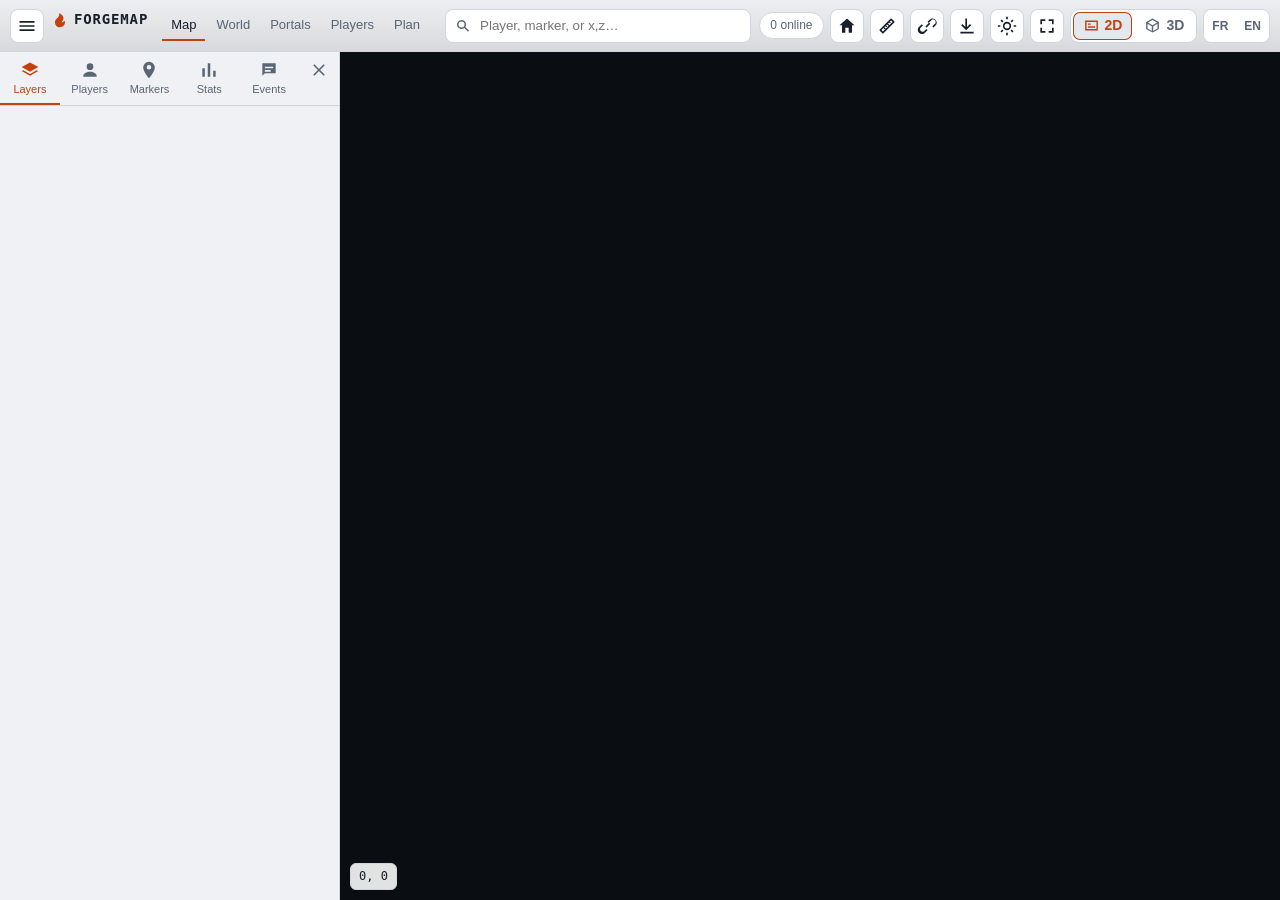
==== WebMap/web/index.html @ 8cfc939b "ForgeMap 2.0 : noms des lieux sur la carte de Munin, poses sur le terrain parcouru Les noms des iles" ====
<!DOCTYPE html>
<html lang="fr">
<head>
<meta charset="utf-8">
<title>ForgeMap</title>
<meta name="viewport" content="width=device-width, initial-scale=1, viewport-fit=cover">
<meta name="theme-color" content="#141110">
<link rel="icon" href="munin/icons/favicon.svg" type="image/svg+xml">
<!-- ForgeMap: the page is Munin Map's (MIT), in ForgeMap's frame: its language, its pages, its colours -->
<script src="js/i18n.js"></script>
<script src="js/lang/fr.js"></script>
<!-- ForgeMap's core (map-core.js): the place names are drawn by its drawNames -->
<script src="site-config.js"></script>
<script src="map-core.js"></script>
<script>
// the menus' theme before anything is drawn (no flash of the other one): the browser's own setting
// until the sun / moon button picks one, which is then kept
window.muninTheme = () => {
  let t = null;
  try { t = localStorage.getItem('munin-theme'); } catch (e) { /* none kept */ }
  if (t !== 'light' && t !== 'dark') t = matchMedia('(prefers-color-scheme: light)').matches ? 'light' : 'dark';
  document.documentElement.dataset.theme = t;
};
window.muninTheme();
matchMedia('(prefers-color-scheme: light)').addEventListener('change', () => { window.muninTheme(); window.muninThemeShown?.(); });
</script>
<script>
// the data every visit starts with, asked for now rather than once the scripts have loaded and
// asked themselves (js/net.js fetchEarly hands each to its first caller)
window.__early = {};
for (const u of ['config', 'data/fog.png', 'data/veg/index.json', 'data/ruins/index.json', 'data/structures/index.json'])
  window.__early[u] = fetch(u, { cache: 'no-cache' }).catch(() => null);
</script>
<link rel="stylesheet" href="vendor/leaflet/leaflet.css">
<link rel="stylesheet" href="munin/css/app.css">
<link rel="stylesheet" href="munin/css/forgemap.css">
<script type="importmap">
{ "imports": { "three": "./vendor/three/three.module.js", "three/addons/": "./vendor/three/addons/" } }
</script>
</head>
<body>

<svg width="0" height="0" style="position:absolute" aria-hidden="true">
  <defs>
    <symbol id="i-layers" viewBox="0 0 24 24"><path d="M12 3 2 8.5 12 14l10-5.5L12 3Zm-8 9.2L2 13.3 12 19l10-5.7-2-1.1-8 4.5-8-4.5Z"/></symbol>
    <symbol id="i-github" viewBox="0 0 24 24"><path d="M12 2a10 10 0 0 0-3.16 19.49c.5.09.68-.22.68-.48v-1.7c-2.78.6-3.37-1.34-3.37-1.34-.45-1.16-1.11-1.47-1.11-1.47-.91-.62.07-.6.07-.6 1 .07 1.53 1.03 1.53 1.03.9 1.52 2.34 1.08 2.91.83.09-.65.35-1.09.63-1.34-2.22-.25-4.55-1.11-4.55-4.94 0-1.09.39-1.98 1.03-2.68-.1-.25-.45-1.27.1-2.64 0 0 .84-.27 2.75 1.02a9.5 9.5 0 0 1 5 0c1.91-1.29 2.75-1.02 2.75-1.02.55 1.37.2 2.39.1 2.64.64.7 1.03 1.59 1.03 2.68 0 3.84-2.34 4.68-4.57 4.93.36.31.68.92.68 1.85v2.74c0 .27.18.58.69.48A10 10 0 0 0 12 2z"/></symbol>
    <symbol id="i-players" viewBox="0 0 24 24"><path d="M12 12a4 4 0 1 0 0-8 4 4 0 0 0 0 8Zm0 2c-4 0-8 2-8 5v1h16v-1c0-3-4-5-8-5Z"/></symbol>
    <symbol id="i-markers" viewBox="0 0 24 24"><path d="M12 2a7 7 0 0 0-7 7c0 5 7 13 7 13s7-8 7-13a7 7 0 0 0-7-7Zm0 9.5A2.5 2.5 0 1 1 12 6a2.5 2.5 0 0 1 0 5.5Z"/></symbol>
    <symbol id="i-stats" viewBox="0 0 24 24"><path d="M4 20V10h3v10H4Zm6.5 0V4h3v16h-3ZM17 20v-7h3v7h-3Z"/></symbol>
    <symbol id="i-events" viewBox="0 0 24 24"><path d="M4 4h16v12H7l-3 3V4Zm3 4v2h10V8H7Zm0 4v2h7v-2H7Z"/></symbol>
    <symbol id="i-sun" viewBox="0 0 24 24"><path d="M12 7a5 5 0 1 1 0 10 5 5 0 0 1 0-10Zm0 2a3 3 0 1 0 0 6 3 3 0 0 0 0-6ZM11 1h2v3h-2V1Zm0 19h2v3h-2v-3ZM1 11h3v2H1v-2Zm19 0h3v2h-3v-2ZM4.2 5.6l1.4-1.4 2.1 2.1-1.4 1.4-2.1-2.1Zm12.1 12.1 1.4-1.4 2.1 2.1-1.4 1.4-2.1-2.1ZM18.4 4.2l1.4 1.4-2.1 2.1-1.4-1.4 2.1-2.1ZM6.3 16.3l1.4 1.4-2.1 2.1-1.4-1.4 2.1-2.1Z"/></symbol>
    <symbol id="i-moon" viewBox="0 0 24 24"><path d="M10 2.3A8 8 0 0 0 21.7 14 10 10 0 1 1 10 2.3Zm-2.6 3.4a8 8 0 1 0 10.9 10.9A10 10 0 0 1 7.4 5.7Z"/></symbol>
    <symbol id="i-3d" viewBox="0 0 24 24"><path d="M12 2 3 7v10l9 5 9-5V7l-9-5Zm0 2.3 6.5 3.6L12 11.5 5.5 7.9 12 4.3ZM5 9.6l6 3.4v6.7l-6-3.4V9.6Zm8 10.1v-6.7l6-3.4v6.7l-6 3.4Z"/></symbol>
    <symbol id="i-2d" viewBox="0 0 24 24"><path d="M3 5h18v14H3V5Zm2 2v10h14V7H5Zm2 2h4v2H7V9Zm0 4h10v2H7v-2Z"/></symbol>
    <symbol id="i-follow" viewBox="0 0 24 24"><path d="M12 8a4 4 0 1 0 0 8 4 4 0 0 0 0-8Zm9 3h-2.06A7 7 0 0 0 13 5.06V3h-2v2.06A7 7 0 0 0 5.06 11H3v2h2.06A7 7 0 0 0 11 18.94V21h2v-2.06A7 7 0 0 0 18.94 13H21v-2Zm-9 7a5 5 0 1 1 0-10 5 5 0 0 1 0 10Z"/></symbol>
    <symbol id="i-link" viewBox="0 0 24 24"><path d="M10.6 13.4a1 1 0 0 1 0-1.4l3.5-3.5a1 1 0 0 1 1.4 1.4L12 13.4a1 1 0 0 1-1.4 0Zm-2.1 4.9a3 3 0 0 1-4.2-4.2l2.8-2.8-1.4-1.4-2.8 2.8a5 5 0 1 0 7 7l2.8-2.8-1.4-1.4-2.8 2.8Zm7-14.2-2.8 2.8 1.4 1.4 2.8-2.8a3 3 0 1 1 4.2 4.2l-2.8 2.8 1.4 1.4 2.8-2.8a5 5 0 0 0-7-7Z"/></symbol>
    <symbol id="i-ruler" viewBox="0 0 24 24"><path d="M3.3 16.2 16.2 3.3a1 1 0 0 1 1.4 0l3.1 3.1a1 1 0 0 1 0 1.4L7.8 20.7a1 1 0 0 1-1.4 0l-3.1-3.1a1 1 0 0 1 0-1.4Zm2.1.7 1.7 1.7L18.6 7.1l-1.7-1.7-1.5 1.5 1.2 1.2-1 1-1.2-1.2-1.2 1.2 1.9 1.9-1 1-1.9-1.9-1.2 1.2 1.2 1.2-1 1-1.2-1.2-1.2 1.2 1.9 1.9-1 1-1.9-1.9-1.4 1.4Z"/></symbol>
    <symbol id="i-menu" viewBox="0 0 24 24"><path d="M3 6h18v2H3V6Zm0 5h18v2H3v-2Zm0 5h18v2H3v-2Z"/></symbol>
    <symbol id="i-close" viewBox="0 0 24 24"><path d="m6.4 5 12.6 12.6-1.4 1.4L5 6.4 6.4 5Zm12.6 1.4L6.4 19 5 17.6 17.6 5 19 6.4Z"/></symbol>
    <symbol id="i-search" viewBox="0 0 24 24"><path d="M10 4a6 6 0 1 0 3.7 10.7l5 5 1.4-1.4-5-5A6 6 0 0 0 10 4Zm0 2a4 4 0 1 1 0 8 4 4 0 0 1 0-8Z"/></symbol>
    <symbol id="i-fullscreen" viewBox="0 0 24 24"><path d="M4 4h6v2H6v4H4V4Zm10 0h6v6h-2V6h-4V4ZM4 14h2v4h4v2H4v-6Zm14 0h2v6h-6v-2h4v-4Z"/></symbol>
    <symbol id="i-export" viewBox="0 0 24 24"><path d="M12 3v10.2l3.6-3.6 1.4 1.4-6 6-6-6 1.4-1.4 3.6 3.6V3h2ZM4 19h16v2H4v-2Z"/></symbol>
    <symbol id="i-flame" viewBox="0 0 24 24"><path d="M12 23a7.5 7.5 0 0 1-5.138-12.963C8.204 8.774 11.5 6.5 11 1.5c6 4 9 8 3 14 1 0 2.5 0 5-2.47.27.773.5 1.604.5 2.47A7.5 7.5 0 0 1 12 23z"/></symbol>
    <symbol id="i-home" viewBox="0 0 24 24"><path d="m12 3 9 8h-3v9h-4v-6h-4v6H6v-9H3l9-8Z"/></symbol>
  </defs>
</svg>

<div id="app" class="app" data-mode="2d">
  <div id="map" class="map"></div>
  <div id="view3d" class="view3d" hidden><canvas id="gl"></canvas>
    <div class="v3d-help">Drag to pan · right-drag / two fingers to orbit · wheel to zoom · double-click to centre · WASD move · Q E turn · R F tilt · Z X zoom · Shift fast</div>
  </div>

  <header class="topbar">
    <button class="icon-btn" id="btn-menu" title="Menu"><svg><use href="#i-menu"/></svg></button>
    <div class="title"><span id="title"><svg class="flame"><use href="#i-flame"/></svg>ForgeMap</span><span class="sub" id="subtitle"></span></div>
    <nav class="fm-pages" aria-label="Pages"><a href="index.html" class="here" aria-current="page">Map</a><a href="world.html">World</a><a href="portals.html">Portals</a><a href="players.html">Players</a><a href="plan.html">Plan</a></nav>
    <div class="search">
      <svg><use href="#i-search"/></svg>
      <input id="search" type="search" placeholder="Player, marker, or x,z…" autocomplete="off" spellcheck="false">
      <div id="search-results" class="search-results" hidden></div>
    </div>
    <div class="topbar-right">
      <span id="online-pill" class="pill" title="Players online"><svg><use href="#i-players"/></svg><b>0</b><span>online</span></span>
      <button class="icon-btn" id="btn-home" title="Go to spawn"><svg><use href="#i-home"/></svg></button>
      <button class="icon-btn" id="btn-measure" title="Measure distances and travel times" hidden><svg><use href="#i-ruler"/></svg></button>
      <button class="icon-btn" id="btn-link" title="Copy link to this view"><svg><use href="#i-link"/></svg></button>
      <button class="icon-btn" id="btn-export" title="Export"><svg><use href="#i-export"/></svg></button>
      <button class="icon-btn" id="btn-theme" title="Light menus"><svg><use href="#i-sun"/></svg></button>
      <button class="icon-btn" id="btn-fullscreen" title="Fullscreen"><svg><use href="#i-fullscreen"/></svg></button>
      <div class="mode-switch" id="btn-mode" role="group" aria-label="Map view"><button type="button" data-mode="2d" class="on" aria-pressed="true" title="Flat map"><svg><use href="#i-2d"/></svg><span>2D</span></button><button type="button" data-mode="3d" aria-pressed="false" title="3D view"><svg><use href="#i-3d"/></svg><span>3D</span></button></div>
      <span class="fm-lang" role="group" aria-label="Language"><button type="button" data-lang="fr">FR</button><button type="button" data-lang="en">EN</button></span>
      <a class="icon-btn gh-btn" id="btn-github" hidden></a>
    </div>
  </header>

  <aside class="sidebar" id="sidebar">
    <nav class="tabs">
      <button data-tab="layers" class="active" title="Layers"><svg><use href="#i-layers"/></svg><span>Layers</span></button>
      <button data-tab="players" title="Players"><svg><use href="#i-players"/></svg><span>Players</span></button>
      <button data-tab="markers" title="Markers"><svg><use href="#i-markers"/></svg><span>Markers</span></button>
      <button data-tab="stats" title="Stats"><svg><use href="#i-stats"/></svg><span>Stats</span></button>
      <button data-tab="events" title="Events"><svg><use href="#i-events"/></svg><span>Events</span><em id="events-badge" hidden></em></button>
      <button class="close" id="btn-close-sidebar" title="Close"><svg><use href="#i-close"/></svg></button>
    </nav>
    <section class="panel active" data-panel="layers" id="panel-layers"></section>
    <section class="panel" data-panel="players" id="panel-players"></section>
    <section class="panel" data-panel="markers" id="panel-markers"></section>
    <section class="panel" data-panel="stats" id="panel-stats"></section>
    <section class="panel" data-panel="events" id="panel-events"></section>
    <nav class="fm-pages-side" aria-label="Pages"><a href="world.html">World</a><a href="portals.html">Portals</a><a href="players.html">Players</a><a href="plan.html">Plan</a></nav>
  </aside>

  <div class="hud">
    <div id="coords" class="coords">0, 0</div>
    <div id="biome" class="biome"></div>
    <div id="wind" class="wind" title="Wind direction, the same everywhere (its strength depends on the weather)"></div>
    <div id="render-status" class="render-status" title="Tiles on disk / waiting to render"></div>
  </div>
  <div id="update-note" class="update-note" hidden><svg><use href="#i-github"/></svg><span></span><a target="_blank" rel="noopener">What's new</a><button type="button" title="Close">×</button></div>
  <div id="measure-panel" class="measure-panel" hidden></div>
  <div id="toast" class="toast" hidden></div>
  <div id="export-dialog" class="dialog side" hidden>
    <div class="dialog-box">
      <div class="dialog-head"><strong>Export</strong><button class="icon-btn" id="export-close" title="Close"><svg><use href="#i-close"/></svg></button></div>
      <form id="export-form">
        <div class="ex-kinds">
          <label><input type="radio" name="kind" value="image" checked><b>Map image</b><small>PNG, JPEG, WebP or PDF</small></label>
          <label><input type="radio" name="kind" value="markers"><b>Markers</b><small>CSV, text, JSON, GeoJSON</small></label>
        </div>
        <label class="field"><span>Area</span>
          <select name="area">
            <option value="view">What the map shows now</option>
            <option value="256">256 m around the centre</option>
            <option value="512" selected>512 m around the centre</option>
            <option value="1024">1 km around the centre</option>
            <option value="1536">1.5 km around the centre</option>
            <option value="world">The whole world</option>
          </select></label>
        <div class="ex-panes">
        <div data-kind="image">
          <label class="field"><span>Detail</span>
            <select name="mpp"><option value="1" selected>1 m per pixel (sharpest)</option><option value="2">2 m per pixel</option><option value="4">4 m per pixel</option></select></label>
          <div class="field"><span>Include</span>
            <div class="checks">
              <label><input type="checkbox" name="imgVeg" checked> Trees &amp; rocks</label>
              <label><input type="checkbox" name="imgMarkers" checked> Markers</label>
              <label><input type="checkbox" name="imgLabels" checked> Names</label>
              <label><input type="checkbox" name="imgPortals"> Portal links</label>
              <label><input type="checkbox" name="imgPlayers"> Players online</label>
              <label><input type="checkbox" name="imgGrid"> Zone grid</label>
            </div></div>
          <label class="field"><span>File</span>
            <select name="imgFormat"><option value="png" selected>PNG (exact)</option><option value="jpeg">JPEG (smaller)</option><option value="webp">WebP (smallest)</option><option value="pdf">PDF (to print, A4)</option></select></label>
          <p class="hint">The area outlined on the map, with the markers it shows. Unexplored ground stays dark.</p>
        </div>
        <div data-kind="markers">
          <label class="field"><span>Format</span>
            <select name="mkFormat"><option value="csv" selected>CSV (spreadsheets)</option><option value="txt">Text (to read or paste in chat)</option><option value="json">JSON</option><option value="geojson">GeoJSON (map tools)</option></select></label>
          <div class="field"><span>Include</span>
            <div class="checks"><label><input type="checkbox" name="mkShown" checked> Only the kinds the map shows</label></div></div>
          <p class="hint">Each marker's set, name, kind, position (x, z in metres), biome and distance from the spawn, pins included.</p>
        </div>
        </div>
        <div class="dialog-actions"><span id="export-status" class="meta"></span><button type="submit" class="mode-btn" id="export-go">Export</button></div>
      </form>
    </div>
  </div>
  <div id="conn" class="conn" hidden>Reconnecting…</div>
</div>

<script src="vendor/leaflet/leaflet.js"></script>
<script>
// ForgeMap: Munin's page writes its menus as it goes (innerHTML, textContent); what it adds is put
// through ForgeMap's table as it appears, once a frame, the way i18n.js does the page's static text.
// Only text nodes and titles whose whole text has an entry change; numbers and names stay as written.
if (I18N.lang !== 'en') {
  const due = new Set();
  let frame = 0;
  const flush = () => { frame = 0; for (const el of due) if (el.isConnected) I18N.translateTree(el); due.clear(); };
  new MutationObserver((list) => {
    for (const m of list)
      for (const n of m.addedNodes) {
        const el = n.nodeType === 1 ? n : n.parentElement;
        if (el && el.closest('#app')) due.add(n.nodeType === 1 && n.parentElement ? n.parentElement : el);
      }
    if (due.size && !frame) frame = requestAnimationFrame(flush);
  }).observe(document.body, { childList: true, subtree: true });
}
// ForgeMap's language switch (js/i18n.js keeps the choice)
for (const b of document.querySelectorAll('.fm-lang button')) {
  b.classList.toggle('on', b.dataset.lang === I18N.lang);
  b.addEventListener('click', () => { if (b.dataset.lang !== I18N.lang) I18N.setLang(b.dataset.lang); });
}
</script>
<script type="module" src="munin/js/app.js"></script>
</body>
</html>
---- WebMap/web/vendor/leaflet/leaflet.css ----
/* required styles */

.leaflet-pane,
.leaflet-tile,
.leaflet-marker-icon,
.leaflet-marker-shadow,
.leaflet-tile-container,
.leaflet-pane > svg,
.leaflet-pane > canvas,
.leaflet-zoom-box,
.leaflet-image-layer,
.leaflet-layer {
	position: absolute;
	left: 0;
	top: 0;
	}
.leaflet-container {
	overflow: hidden;
	}
.leaflet-tile,
.leaflet-marker-icon,
.leaflet-marker-shadow {
	-webkit-user-select: none;
	   -moz-user-select: none;
	        user-select: none;
	  -webkit-user-drag: none;
	}
/* Prevents IE11 from highlighting tiles in blue */
.leaflet-tile::selection {
	background: transparent;
}
/* Safari renders non-retina tile on retina better with this, but Chrome is worse */
.leaflet-safari .leaflet-tile {
	image-rendering: -webkit-optimize-contrast;
	}
/* hack that prevents hw layers "stretching" when loading new tiles */
.leaflet-safari .leaflet-tile-container {
	width: 1600px;
	height: 1600px;
	-webkit-transform-origin: 0 0;
	}
.leaflet-marker-icon,
.leaflet-marker-shadow {
	display: block;
	}
/* .leaflet-container svg: reset svg max-width decleration shipped in Joomla! (joomla.org) 3.x */
/* .leaflet-container img: map is broken in FF if you have max-width: 100% on tiles */
.leaflet-container .leaflet-overlay-pane svg {
	max-width: none !important;
	max-height: none !important;
	}
.leaflet-container .leaflet-marker-pane img,
.leaflet-container .leaflet-shadow-pane img,
.leaflet-container .leaflet-tile-pane img,
.leaflet-container img.leaflet-image-layer,
.leaflet-container .leaflet-tile {
	max-width: none !important;
	max-height: none !important;
	width: auto;
	padding: 0;
	}

.leaflet-container img.leaflet-tile {
	/* See: https://bugs.chromium.org/p/chromium/issues/detail?id=600120 */
	mix-blend-mode: plus-lighter;
}

.leaflet-container.leaflet-touch-zoom {
	-ms-touch-action: pan-x pan-y;
	touch-action: pan-x pan-y;
	}
.leaflet-container.leaflet-touch-drag {
	-ms-touch-action: pinch-zoom;
	/* Fallback for FF which doesn't support pinch-zoom */
	touch-action: none;
	touch-action: pinch-zoom;
}
.leaflet-container.leaflet-touch-drag.leaflet-touch-zoom {
	-ms-touch-action: none;
	touch-action: none;
}
.leaflet-container {
	-webkit-tap-highlight-color: transparent;
}
.leaflet-container a {
	-webkit-tap-highlight-color: rgba(51, 181, 229, 0.4);
}
.leaflet-tile {
	filter: inherit;
	visibility: hidden;
	}
.leaflet-tile-loaded {
	visibility: inherit;
	}
.leaflet-zoom-box {
	width: 0;
	height: 0;
	-moz-box-sizing: border-box;
	     box-sizing: border-box;
	z-index: 800;
	}
/* workaround for https://bugzilla.mozilla.org/show_bug.cgi?id=888319 */
.leaflet-overlay-pane svg {
	-moz-user-select: none;
	}

.leaflet-pane         { z-index: 400; }

.leaflet-tile-pane    { z-index: 200; }
.leaflet-overlay-pane { z-index: 400; }
.leaflet-shadow-pane  { z-index: 500; }
.leaflet-marker-pane  { z-index: 600; }
.leaflet-tooltip-pane   { z-index: 650; }
.leaflet-popup-pane   { z-index: 700; }

.leaflet-map-pane canvas { z-index: 100; }
.leaflet-map-pane svg    { z-index: 200; }

.leaflet-vml-shape {
	width: 1px;
	height: 1px;
	}
.lvml {
	behavior: url(#default#VML);
	display: inline-block;
	position: absolute;
	}


/* control positioning */

.leaflet-control {
	position: relative;
	z-index: 800;
	pointer-events: visiblePainted; /* IE 9-10 doesn't have auto */
	pointer-events: auto;
	}
.leaflet-top,
.leaflet-bottom {
	position: absolute;
	z-index: 1000;
	pointer-events: none;
	}
.leaflet-top {
	top: 0;
	}
.leaflet-right {
	right: 0;
	}
.leaflet-bottom {
	bottom: 0;
	}
.leaflet-left {
	left: 0;
	}
.leaflet-control {
	float: left;
	clear: both;
	}
.leaflet-right .leaflet-control {
	float: right;
	}
.leaflet-top .leaflet-control {
	margin-top: 10px;
	}
.leaflet-bottom .leaflet-control {
	margin-bottom: 10px;
	}
.leaflet-left .leaflet-control {
	margin-left: 10px;
	}
.leaflet-right .leaflet-control {
	margin-right: 10px;
	}


/* zoom and fade animations */

.leaflet-fade-anim .leaflet-popup {
	opacity: 0;
	-webkit-transition: opacity 0.2s linear;
	   -moz-transition: opacity 0.2s linear;
	        transition: opacity 0.2s linear;
	}
.leaflet-fade-anim .leaflet-map-pane .leaflet-popup {
	opacity: 1;
	}
.leaflet-zoom-animated {
	-webkit-transform-origin: 0 0;
	    -ms-transform-origin: 0 0;
	        transform-origin: 0 0;
	}
svg.leaflet-zoom-animated {
	will-change: transform;
}

.leaflet-zoom-anim .leaflet-zoom-animated {
	-webkit-transition: -webkit-transform 0.25s cubic-bezier(0,0,0.25,1);
	   -moz-transition:    -moz-transform 0.25s cubic-bezier(0,0,0.25,1);
	        transition:         transform 0.25s cubic-bezier(0,0,0.25,1);
	}
.leaflet-zoom-anim .leaflet-tile,
.leaflet-pan-anim .leaflet-tile {
	-webkit-transition: none;
	   -moz-transition: none;
	        transition: none;
	}

.leaflet-zoom-anim .leaflet-zoom-hide {
	visibility: hidden;
	}


/* cursors */

.leaflet-interactive {
	cursor: pointer;
	}
.leaflet-grab {
	cursor: -webkit-grab;
	cursor:    -moz-grab;
	cursor:         grab;
	}
.leaflet-crosshair,
.leaflet-crosshair .leaflet-interactive {
	cursor: crosshair;
	}
.leaflet-popup-pane,
.leaflet-control {
	cursor: auto;
	}
.leaflet-dragging .leaflet-grab,
.leaflet-dragging .leaflet-grab .leaflet-interactive,
.leaflet-dragging .leaflet-marker-draggable {
	cursor: move;
	cursor: -webkit-grabbing;
	cursor:    -moz-grabbing;
	cursor:         grabbing;
	}

/* marker & overlays interactivity */
.leaflet-marker-icon,
.leaflet-marker-shadow,
.leaflet-image-layer,
.leaflet-pane > svg path,
.leaflet-tile-container {
	pointer-events: none;
	}

.leaflet-marker-icon.leaflet-interactive,
.leaflet-image-layer.leaflet-interactive,
.leaflet-pane > svg path.leaflet-interactive,
svg.leaflet-image-layer.leaflet-interactive path {
	pointer-events: visiblePainted; /* IE 9-10 doesn't have auto */
	pointer-events: auto;
	}

/* visual tweaks */

.leaflet-container {
	background: #ddd;
	outline-offset: 1px;
	}
.leaflet-container a {
	color: #0078A8;
	}
.leaflet-zoom-box {
	border: 2px dotted #38f;
	background: rgba(255,255,255,0.5);
	}


/* general typography */
.leaflet-container {
	font-family: "Helvetica Neue", Arial, Helvetica, sans-serif;
	font-size: 12px;
	font-size: 0.75rem;
	line-height: 1.5;
	}


/* general toolbar styles */

.leaflet-bar {
	box-shadow: 0 1px 5px rgba(0,0,0,0.65);
	border-radius: 4px;
	}
.leaflet-bar a {
	background-color: #fff;
	border-bottom: 1px solid #ccc;
	width: 26px;
	height: 26px;
	line-height: 26px;
	display: block;
	text-align: center;
	text-decoration: none;
	color: black;
	}
.leaflet-bar a,
.leaflet-control-layers-toggle {
	background-position: 50% 50%;
	background-repeat: no-repeat;
	display: block;
	}
.leaflet-bar a:hover,
.leaflet-bar a:focus {
	background-color: #f4f4f4;
	}
.leaflet-bar a:first-child {
	border-top-left-radius: 4px;
	border-top-right-radius: 4px;
	}
.leaflet-bar a:last-child {
	border-bottom-left-radius: 4px;
	border-bottom-right-radius: 4px;
	border-bottom: none;
	}
.leaflet-bar a.leaflet-disabled {
	cursor: default;
	background-color: #f4f4f4;
	color: #bbb;
	}

.leaflet-touch .leaflet-bar a {
	width: 30px;
	height: 30px;
	line-height: 30px;
	}
.leaflet-touch .leaflet-bar a:first-child {
	border-top-left-radius: 2px;
	border-top-right-radius: 2px;
	}
.leaflet-touch .leaflet-bar a:last-child {
	border-bottom-left-radius: 2px;
	border-bottom-right-radius: 2px;
	}

/* zoom control */

.leaflet-control-zoom-in,
.leaflet-control-zoom-out {
	font: bold 18px 'Lucida Console', Monaco, monospace;
	text-indent: 1px;
	}

.leaflet-touch .leaflet-control-zoom-in, .leaflet-touch .leaflet-control-zoom-out  {
	font-size: 22px;
	}


/* layers control */

.leaflet-control-layers {
	box-shadow: 0 1px 5px rgba(0,0,0,0.4);
	background: #fff;
	border-radius: 5px;
	}
.leaflet-control-layers-toggle {
	background-image: url(images/layers.png);
	width: 36px;
	height: 36px;
	}
.leaflet-retina .leaflet-control-layers-toggle {
	background-image: url(images/layers-2x.png);
	background-size: 26px 26px;
	}
.leaflet-touch .leaflet-control-layers-toggle {
	width: 44px;
	height: 44px;
	}
.leaflet-control-layers .leaflet-control-layers-list,
.leaflet-control-layers-expanded .leaflet-control-layers-toggle {
	display: none;
	}
.leaflet-control-layers-expanded .leaflet-control-layers-list {
	display: block;
	position: relative;
	}
.leaflet-control-layers-expanded {
	padding: 6px 10px 6px 6px;
	color: #333;
	background: #fff;
	}
.leaflet-control-layers-scrollbar {
	overflow-y: scroll;
	overflow-x: hidden;
	padding-right: 5px;
	}
.leaflet-control-layers-selector {
	margin-top: 2px;
	position: relative;
	top: 1px;
	}
.leaflet-control-layers label {
	display: block;
	font-size: 13px;
	font-size: 1.08333em;
	}
.leaflet-control-layers-separator {
	height: 0;
	border-top: 1px solid #ddd;
	margin: 5px -10px 5px -6px;
	}

/* Default icon URLs */
.leaflet-default-icon-path { /* used only in path-guessing heuristic, see L.Icon.Default */
	background-image: url(images/marker-icon.png);
	}


/* attribution and scale controls */

.leaflet-container .leaflet-control-attribution {
	background: #fff;
	background: rgba(255, 255, 255, 0.8);
	margin: 0;
	}
.leaflet-control-attribution,
.leaflet-control-scale-line {
	padding: 0 5px;
	color: #333;
	line-height: 1.4;
	}
.leaflet-control-attribution a {
	text-decoration: none;
	}
.leaflet-control-attribution a:hover,
.leaflet-control-attribution a:focus {
	text-decoration: underline;
	}
.leaflet-attribution-flag {
	display: inline !important;
	vertical-align: baseline !important;
	width: 1em;
	height: 0.6669em;
	}
.leaflet-left .leaflet-control-scale {
	margin-left: 5px;
	}
.leaflet-bottom .leaflet-control-scale {
	margin-bottom: 5px;
	}
.leaflet-control-scale-line {
	border: 2px solid #777;
	border-top: none;
	line-height: 1.1;
	padding: 2px 5px 1px;
	white-space: nowrap;
	-moz-box-sizing: border-box;
	     box-sizing: border-box;
	background: rgba(255, 255, 255, 0.8);
	text-shadow: 1px 1px #fff;
	}
.leaflet-control-scale-line:not(:first-child) {
	border-top: 2px solid #777;
	border-bottom: none;
	margin-top: -2px;
	}
.leaflet-control-scale-line:not(:first-child):not(:last-child) {
	border-bottom: 2px solid #777;
	}

.leaflet-touch .leaflet-control-attribution,
.leaflet-touch .leaflet-control-layers,
.leaflet-touch .leaflet-bar {
	box-shadow: none;
	}
.leaflet-touch .leaflet-control-layers,
.leaflet-touch .leaflet-bar {
	border: 2px solid rgba(0,0,0,0.2);
	background-clip: padding-box;
	}


/* popup */

.leaflet-popup {
	position: absolute;
	text-align: center;
	margin-bottom: 20px;
	}
.leaflet-popup-content-wrapper {
	padding: 1px;
	text-align: left;
	border-radius: 12px;
	}
.leaflet-popup-content {
	margin: 13px 24px 13px 20px;
	line-height: 1.3;
	font-size: 13px;
	font-size: 1.08333em;
	min-height: 1px;
	}
.leaflet-popup-content p {
	margin: 17px 0;
	margin: 1.3em 0;
	}
.leaflet-popup-tip-container {
	width: 40px;
	height: 20px;
	position: absolute;
	left: 50%;
	margin-top: -1px;
	margin-left: -20px;
	overflow: hidden;
	pointer-events: none;
	}
.leaflet-popup-tip {
	width: 17px;
	height: 17px;
	padding: 1px;

	margin: -10px auto 0;
	pointer-events: auto;

	-webkit-transform: rotate(45deg);
	   -moz-transform: rotate(45deg);
	    -ms-transform: rotate(45deg);
	        transform: rotate(45deg);
	}
.leaflet-popup-content-wrapper,
.leaflet-popup-tip {
	background: white;
	color: #333;
	box-shadow: 0 3px 14px rgba(0,0,0,0.4);
	}
.leaflet-container a.leaflet-popup-close-button {
	position: absolute;
	top: 0;
	right: 0;
	border: none;
	text-align: center;
	width: 24px;
	height: 24px;
	font: 16px/24px Tahoma, Verdana, sans-serif;
	color: #757575;
	text-decoration: none;
	background: transparent;
	}
.leaflet-container a.leaflet-popup-close-button:hover,
.leaflet-container a.leaflet-popup-close-button:focus {
	color: #585858;
	}
.leaflet-popup-scrolled {
	overflow: auto;
	}

.leaflet-oldie .leaflet-popup-content-wrapper {
	-ms-zoom: 1;
	}
.leaflet-oldie .leaflet-popup-tip {
	width: 24px;
	margin: 0 auto;

	-ms-filter: "progid:DXImageTransform.Microsoft.Matrix(M11=0.70710678, M12=0.70710678, M21=-0.70710678, M22=0.70710678)";
	filter: progid:DXImageTransform.Microsoft.Matrix(M11=0.70710678, M12=0.70710678, M21=-0.70710678, M22=0.70710678);
	}

.leaflet-oldie .leaflet-control-zoom,
.leaflet-oldie .leaflet-control-layers,
.leaflet-oldie .leaflet-popup-content-wrapper,
.leaflet-oldie .leaflet-popup-tip {
	border: 1px solid #999;
	}


/* div icon */

.leaflet-div-icon {
	background: #fff;
	border: 1px solid #666;
	}


/* Tooltip */
/* Base styles for the element that has a tooltip */
.leaflet-tooltip {
	position: absolute;
	padding: 6px;
	background-color: #fff;
	border: 1px solid #fff;
	border-radius: 3px;
	color: #222;
	white-space: nowrap;
	-webkit-user-select: none;
	-moz-user-select: none;
	-ms-user-select: none;
	user-select: none;
	pointer-events: none;
	box-shadow: 0 1px 3px rgba(0,0,0,0.4);
	}
.leaflet-tooltip.leaflet-interactive {
	cursor: pointer;
	pointer-events: auto;
	}
.leaflet-tooltip-top:before,
.leaflet-tooltip-bottom:before,
.leaflet-tooltip-left:before,
.leaflet-tooltip-right:before {
	position: absolute;
	pointer-events: none;
	border: 6px solid transparent;
	background: transparent;
	content: "";
	}

/* Directions */

.leaflet-tooltip-bottom {
	margin-top: 6px;
}
.leaflet-tooltip-top {
	margin-top: -6px;
}
.leaflet-tooltip-bottom:before,
.leaflet-tooltip-top:before {
	left: 50%;
	margin-left: -6px;
	}
.leaflet-tooltip-top:before {
	bottom: 0;
	margin-bottom: -12px;
	border-top-color: #fff;
	}
.leaflet-tooltip-bottom:before {
	top: 0;
	margin-top: -12px;
	margin-left: -6px;
	border-bottom-color: #fff;
	}
.leaflet-tooltip-left {
	margin-left: -6px;
}
.leaflet-tooltip-right {
	margin-left: 6px;
}
.leaflet-tooltip-left:before,
.leaflet-tooltip-right:before {
	top: 50%;
	margin-top: -6px;
	}
.leaflet-tooltip-left:before {
	right: 0;
	margin-right: -12px;
	border-left-color: #fff;
	}
.leaflet-tooltip-right:before {
	left: 0;
	margin-left: -12px;
	border-right-color: #fff;
	}

/* Printing */

@media print {
	/* Prevent printers from removing background-images of controls. */
	.leaflet-control {
		-webkit-print-color-adjust: exact;
		print-color-adjust: exact;
		}
	}
---- WebMap/web/munin/css/app.css ----
:root {
  --bg: #0e1116;
  --bg-2: #161b22;
  --bg-3: #1f2630;
  --line: #2a323d;
  --text: #e6e9ee;
  --muted: #8a94a3;
  --accent: #6fb7ff;
  --accent-2: #f2c14e;
  --danger: #ff6b6b;
  --ok: #58c27d;
  --sidebar-w: 340px;
  --topbar-h: 52px;
  --font: system-ui, -apple-system, "Segoe UI", Roboto, Helvetica, Arial, sans-serif;
  --mono: ui-monospace, SFMono-Regular, Menlo, Consolas, monospace;
  --panel: rgba(22,27,34,.96);     /* the sidebar and floating panels */
  --glass: rgba(14,17,22,.8);      /* small boxes over the map */
  --bar-a: rgba(14,17,22,.92); --bar-b: rgba(14,17,22,.75);
  --rule: rgba(42,50,61,.5);       /* lines between rows */
  --hover: rgba(255,255,255,.04);
  --chat: #e8edf3;
  /* text colours, each with a darker twin for light menus; chat names the same */
  --t-red: #ff5c5c;
  --t-red-soft: #ffd2d2;
  --t-orange: #ffb347;
  --t-orange-soft: #ffe2bd;
  --t-gold: #f2c14e;
  --t-teal: #8fd8d0;
  --t-violet: #c9a7ff;
  --t-err: #e07a6a;
  --t-green: #6fdc8c;
  --t-gold-2: #ffcf5c;
  --t-warn: #ffd27a;
  --t-yellow: #ffd866;
  --t-icon: #c8cdd6;
  --t-red-2: #ff8f8f;
  --t-orange-2: #ffb86b;
  --t-warm: #ffd2a6;
  --name-0: #7cc7ff; --name-1: #ffb86b; --name-2: #9be37a; --name-3: #f590d0; --name-4: #ffd866; --name-5: #8fd8d0; --name-6: #c9a7ff; --name-7: #ff8f8f;
  color-scheme: dark;
}
/* the menus in light (the map itself stays as it is): the browser's setting, or the sun / moon button's choice */
:root[data-theme=light] {
  --bg: #eef1f5; --bg-2: #ffffff; --bg-3: #e3e8ef; --line: #cfd6df;
  --text: #18202b; --muted: #5a6575; --accent: #1a5fb4; --accent-2: #a87b06; --danger: #b3261e; --ok: #1a6e3c;
  --panel: rgba(247,249,252,.97); --glass: rgba(255,255,255,.88);
  --bar-a: rgba(250,251,253,.95); --bar-b: rgba(250,251,253,.86);
  --rule: rgba(0,0,0,.08); --hover: rgba(0,0,0,.04); --chat: #18202b;
  --t-red: #c62828; --t-red-soft: #8e2020; --t-orange: #934a00; --t-orange-soft: #7a4300; --t-gold: #775500; --t-teal: #0d6b63; --t-violet: #6b3fc4; --t-err: #b3261e; --t-green: #1a6e36; --t-gold-2: #775500; --t-warn: #8a5a00; --t-yellow: #775500; --t-icon: #4a5565; --t-red-2: #c62828; --t-orange-2: #934a00; --t-warm: #9a4a00;
  --name-0: #1a5fb4; --name-1: #934a00; --name-2: #276b1b; --name-3: #b0347e; --name-4: #775500; --name-5: #0d6b63; --name-6: #6b3fc4; --name-7: #c62828;
  color-scheme: light;
}
* { box-sizing: border-box; }
html, body { margin: 0; height: 100%; background: var(--bg); color: var(--text); font: 14px/1.4 var(--font); overflow: hidden; }
button { font: inherit; color: inherit; }
svg { fill: currentColor; }
a { color: var(--accent); }

.app { position: fixed; inset: 0; }
.map { position: absolute; inset: 0; background: #0a0d12; }
.leaflet-container { background: #0d1117; font: inherit; }   /* past the world's edge, = OUTSIDE_COLOR in crs.js */
.leaflet-tile { image-rendering: auto; }
.leaflet-control-attribution { display: none; }
.leaflet-bar { border: 1px solid var(--line) !important; box-shadow: 0 2px 8px rgba(0,0,0,.4) !important; }
.leaflet-bar a { background: var(--bg-2) !important; color: var(--text) !important; border-bottom-color: var(--line) !important; }
.leaflet-bar a:hover { background: var(--bg-3) !important; }
.leaflet-left { left: 8px; }
.leaflet-top { top: calc(var(--topbar-h) + 8px); }
.leaflet-bottom { bottom: 42px; }

.view3d { position: absolute; inset: 0; background: #0a0d12; }
.view3d canvas { width: 100%; height: 100%; display: block; }
.v3d-help { position: absolute; left: 50%; bottom: 46px; transform: translateX(-50%); font-size: 12px; color: var(--muted); background: var(--glass); padding: 4px 10px; border-radius: 6px; pointer-events: none; }

/* top bar */
.topbar { position: absolute; top: 0; left: 0; right: 0; height: var(--topbar-h); display: flex; align-items: center; gap: 8px; padding: 0 10px; background: linear-gradient(var(--bar-a), var(--bar-b)); backdrop-filter: blur(6px); border-bottom: 1px solid var(--line); z-index: 1000; }
.title { display: flex; flex-direction: column; line-height: 1.05; min-width: 0; }
.title span { white-space: nowrap; overflow: hidden; text-overflow: ellipsis; font-weight: 600; }
.title .sub { font-size: 11px; color: var(--muted); font-weight: 500; letter-spacing: .04em; text-transform: uppercase; }
.search { position: relative; flex: 1; max-width: 420px; margin-left: 8px; display: flex; align-items: center; background: var(--bg-2); border: 1px solid var(--line); border-radius: 8px; padding: 0 8px; height: 34px; }
.search > svg { width: 18px; height: 18px; color: var(--muted); flex: none; }
.search input { flex: 1; background: none; border: 0; outline: 0; color: var(--text); padding: 0 8px; min-width: 0; }
.search-results { position: absolute; top: 38px; left: 0; right: 0; background: var(--bg-2); border: 1px solid var(--line); border-radius: 8px; max-height: 320px; overflow: auto; box-shadow: 0 8px 24px rgba(0,0,0,.5); }
.search-results button { display: flex; width: 100%; align-items: center; gap: 8px; padding: 8px 10px; background: none; border: 0; text-align: left; cursor: pointer; }
.search-results button:hover, .search-results button.active { background: var(--bg-3); }
.search-results button.more { justify-content: center; color: var(--muted); font-size: 12px; }
.search-results .kind { font-size: 11px; color: var(--muted); margin-left: auto; }
.topbar-right { margin-left: auto; display: flex; align-items: center; gap: 6px; }
.pill { font-size: 12px; padding: 4px 10px; border-radius: 999px; background: var(--bg-2); border: 1px solid var(--line); color: var(--muted); white-space: nowrap; }
.pill.on { color: var(--ok); border-color: rgba(88,194,125,.4); }
#online-pill { display: inline-flex; align-items: center; }
#btn-github { position: relative; display: grid; place-items: center; text-decoration: none; color: var(--muted); border-color: transparent; background: none; margin-left: -2px; }
#btn-github:hover { color: var(--text); background: var(--hover); }
#btn-github[hidden] { display: none; }
#btn-github svg { fill: currentColor; }
#btn-github.update::after { content: ""; position: absolute; top: 5px; right: 5px; width: 8px; height: 8px; border-radius: 50%; background: var(--accent-2); box-shadow: 0 0 0 2px var(--bar-b, var(--bg-2)); }
#online-pill b { font-weight: inherit; }
#online-pill span { margin-left: .3em; }
#online-pill svg { display: none; width: 14px; height: 14px; margin-right: 4px; }
.icon-btn { width: 34px; height: 34px; display: inline-flex; align-items: center; justify-content: center; border-radius: 8px; border: 1px solid var(--line); background: var(--bg-2); cursor: pointer; }
.icon-btn:hover { background: var(--bg-3); }
.icon-btn svg { width: 20px; height: 20px; }
.icon-btn.on { border-color: var(--accent); color: var(--accent); }
.mode-btn { height: 34px; display: inline-flex; align-items: center; gap: 6px; padding: 0 12px; border-radius: 8px; border: 1px solid var(--accent); background: rgba(111,183,255,.12); color: var(--accent); cursor: pointer; font-weight: 600; }
.mode-btn svg { width: 18px; height: 18px; }
.mode-btn[disabled] { opacity: .5; cursor: default; }
.mode-switch { height: 34px; display: inline-flex; padding: 2px; gap: 2px; border-radius: 9px; border: 1px solid var(--line); background: var(--bg-2); }
.mode-switch button { display: inline-flex; align-items: center; gap: 5px; padding: 0 10px; border: 0; border-radius: 7px; background: none; color: var(--muted); cursor: pointer; font-weight: 600; }
.mode-switch button:hover { color: var(--text); }
.mode-switch button.on { background: var(--bg-3); color: var(--accent); box-shadow: inset 0 0 0 1px var(--accent); }
.mode-switch svg { width: 17px; height: 17px; }
.mode-switch.busy { opacity: .6; pointer-events: none; }

/* sidebar */
.sidebar { position: absolute; top: var(--topbar-h); bottom: 0; left: 0; width: var(--sidebar-w); background: var(--panel); border-right: 1px solid var(--line); z-index: 900; display: flex; flex-direction: column; transform: translateX(0); transition: transform .2s ease; }
.app.sidebar-hidden .sidebar { transform: translateX(-100%); }
.app.embed .topbar, .app.embed .sidebar, .app.embed .hud, .app.embed .leaflet-control-container { display: none; }
.tabs { display: flex; border-bottom: 1px solid var(--line); }
.tabs button { flex: 1; display: flex; flex-direction: column; align-items: center; gap: 2px; padding: 8px 4px 6px; background: none; border: 0; border-bottom: 2px solid transparent; color: var(--muted); cursor: pointer; font-size: 11px; position: relative; }
.tabs button svg { width: 20px; height: 20px; }
.tabs button.active { color: var(--accent); border-bottom-color: var(--accent); }
.tabs button.close { flex: 0 0 40px; }
.tabs button.close span { display: none; }
.tabs em { position: absolute; top: 4px; right: 12px; background: var(--accent-2); color: #000; font: 700 10px/1 var(--font); padding: 2px 5px; border-radius: 999px; font-style: normal; }
.panel { display: none; flex: 1; overflow: auto; padding: 10px 12px 20px; }
.panel.active { display: block; }
.panel h3 { margin: 12px 0 6px; font-size: 11px; letter-spacing: .06em; text-transform: uppercase; color: var(--muted); display: flex; align-items: center; gap: 8px; }
.panel h3 .count { margin-left: auto; font-weight: 500; }
.panel h3:first-child { margin-top: 2px; }
.row { display: flex; align-items: center; gap: 8px; padding: 6px 4px; border-radius: 6px; }
.row:hover { background: var(--hover); }
.row.clickable { cursor: pointer; }
.row .grow { flex: 1; min-width: 0; }
.row .name { font-weight: 600; white-space: nowrap; overflow: hidden; text-overflow: ellipsis; }
.row .meta { font-size: 12px; color: var(--muted); white-space: nowrap; overflow: hidden; text-overflow: ellipsis; }
.row .sw { width: 14px; height: 14px; border-radius: 3px; flex: none; border: 1px solid rgba(255,255,255,.15); }
.row .ico { width: 20px; height: 20px; flex: none; }
.row input[type=checkbox] { width: 16px; height: 16px; accent-color: var(--accent); margin: 0; }
.row input[type=range] { width: 100px; accent-color: var(--accent); }
.lrow .lrange { width: 110px; accent-color: var(--accent); flex: none; }
.hp { height: 5px; background: var(--bg-3); border-radius: 3px; overflow: hidden; margin-top: 4px; }
.hp i { display: block; height: 100%; background: var(--ok); }
.hp i.low { background: var(--danger); }
.dot { width: 8px; height: 8px; border-radius: 50%; background: var(--muted); flex: none; }
.dot.on { background: var(--ok); }
.empty { color: var(--muted); font-size: 13px; padding: 8px 4px; }
.btn { padding: 6px 10px; border-radius: 6px; border: 1px solid var(--line); background: var(--bg-3); cursor: pointer; font-size: 12px; }
.btn:hover { border-color: var(--accent); }
.btn.small { padding: 3px 8px; font-size: 11px; }
.kv { display: grid; grid-template-columns: 1fr auto; gap: 4px 12px; font-size: 13px; padding: 2px 4px; }
.kv dt { color: var(--muted); }
.kv dd { margin: 0; font-variant-numeric: tabular-nums; text-align: right; }
.stat-tiles { display: grid; grid-template-columns: repeat(3, 1fr); gap: 6px; margin: 4px 0; }
.stat-tile { background: var(--bg-3); border-radius: 8px; padding: 8px 10px; }
.stat-tile b { display: block; font-size: 18px; font-weight: 600; font-variant-numeric: tabular-nums; }
.stat-tile span { font-size: 11px; color: var(--muted); }
.spark { width: 100%; height: 44px; display: block; margin: 4px 0; }
.spark path { fill: none; stroke: var(--accent); stroke-width: 1.5; }
.spark .area { fill: rgba(111,183,255,.18); stroke: none; }
.spark .axis { stroke: var(--line); stroke-width: 1; }
/* Stats: busiest hours, a row a day and a cell an hour, the accent deeper for busier */
.busy .bh-head { font-size: 12px; margin: 2px 0 6px; }
.bh-grid { display: grid; grid-template-columns: 26px repeat(24, minmax(0, 1fr)); gap: 2px; align-items: center; }
.bh-grid i { aspect-ratio: 1; border-radius: 2px; background: rgb(111 183 255 / var(--a)); }
.bh-grid i.none { background: none; box-shadow: inset 0 0 0 1px var(--rule); }
.bh-grid i:hover { outline: 1px solid var(--text); }
.bh-day, .bh-h { font-size: 10px; color: var(--muted); }
.bh-h { text-align: left; white-space: nowrap; overflow: visible; width: 0; }
table.stats { width: 100%; border-collapse: collapse; font-size: 11.5px; }
table.stats td:first-child { max-width: 88px; overflow: hidden; text-overflow: ellipsis; }
table.stats th { text-align: left; color: var(--muted); font-weight: 500; padding: 4px 3px; border-bottom: 1px solid var(--line); cursor: pointer; white-space: nowrap; }
table.stats td { padding: 5px 3px; border-bottom: 1px solid var(--rule); white-space: nowrap; font-variant-numeric: tabular-nums; }
table.stats td.num, table.stats th.num { text-align: right; }
table.stats tr.on td:first-child::before { content: ""; display: inline-block; width: 7px; height: 7px; border-radius: 50%; background: var(--ok); margin-right: 6px; }
.event { display: flex; gap: 8px; padding: 6px 4px; border-bottom: 1px solid var(--rule); font-size: 13px; }
.event[hidden] { display: none; }   /* the type filters set hidden; display:flex above would override it */
.event time { color: var(--muted); font-size: 11px; flex: none; width: 50px; font-variant-numeric: tabular-nums; padding-top: 2px; line-height: 1.3; }
#panel-events .older { display: block; margin: 10px auto; }
.event .t { flex: 1; min-width: 0; }
.event b { font-weight: 600; }
.event .msg { color: var(--text); word-break: break-word; }
.event[data-type=death] .msg, .event[data-type=death] b { color: var(--danger); }
.event[data-type=join] b { color: var(--ok); }
.event[data-type=boss] b { color: var(--t-red); }
.event[data-type=boss] .msg { color: var(--t-red-soft); }
.event[data-type=raid] b, .event[data-type=invasion] b { color: var(--t-orange); }
.event[data-type=raid] .msg, .event[data-type=invasion] .msg { color: var(--t-orange-soft); }
.event[data-type=found] b { color: var(--t-gold); }
.event[data-type=biome] b { color: var(--t-teal); }
.event[data-type=sleep] b { color: var(--t-violet); }
.event[data-type=server] b { color: var(--accent-2); }
.event[data-type=chat] .msg, .event[data-type=shout] .msg, .event[data-type=whisper] .msg { color: var(--chat); }
.event.said { background: rgba(124,199,255,.06); border-left: 2px solid rgba(124,199,255,.45); padding-left: 6px; }
.event[data-type=leave] b { color: var(--muted); }
.event[data-type=shout] .msg { font-style: italic; }
.event.clickable { cursor: pointer; }
.event.clickable:hover { background: var(--hover); }
.chat-form { display: flex; gap: 6px; margin-top: 8px; }
.filters { display: flex; flex-wrap: wrap; gap: 4px; margin: 4px 0 8px; }
.filters label { font-size: 11px; padding: 3px 8px; border-radius: 999px; border: 1px solid var(--line); background: var(--bg-3); cursor: pointer; user-select: none; }
.filters label.off { opacity: .45; }
.filters input { display: none; }

/* hud */
.hud { position: absolute; left: 10px; bottom: 10px; display: flex; gap: 8px; align-items: center; z-index: 800; font-family: var(--mono); font-size: 12px; pointer-events: none; }
.hud > div { background: var(--glass); border: 1px solid var(--line); border-radius: 6px; padding: 4px 8px; }
.hud .biome:empty, .hud .render-status:empty, .hud .wind:empty { display: none; }
.hud .wind { display: flex; align-items: center; gap: 5px; }
.hud .wind svg { width: 12px; height: 12px; transition: transform .6s ease; }
.hud .render-status { color: var(--muted); }
/* a newer Munin Map is out: bottom right, like the HUD's chips, until closed */
.update-note { position: absolute; right: 10px; bottom: 10px; z-index: 800; display: flex; align-items: center; gap: 8px; padding: 4px 4px 4px 10px; font-size: 12px; background: var(--glass); border: 1px solid var(--line); border-left: 3px solid var(--accent-2); border-radius: 6px; }
.update-note[hidden] { display: none; }
.update-note svg { width: 14px; height: 14px; fill: currentColor; flex: none; }
.update-note span { font-weight: 600; white-space: nowrap; }
.update-note a { color: var(--accent); white-space: nowrap; }
.update-note button { width: 22px; height: 22px; padding: 0; border: 0; border-radius: 5px; background: none; color: var(--muted); font-size: 16px; line-height: 1; cursor: pointer; }
.update-note button:hover { background: var(--hover); color: var(--text); }
@media (max-width: 560px) { .update-note { bottom: 46px; } }   /* a phone: above the HUD's chips */
.app:not(.sidebar-hidden) .hud { left: calc(var(--sidebar-w) + 10px); }
.app:not(.sidebar-hidden) .leaflet-left { left: calc(var(--sidebar-w) + 8px); }
.toast { position: absolute; left: 50%; bottom: 56px; transform: translateX(-50%); background: var(--bg-2); border: 1px solid var(--line); padding: 8px 14px; border-radius: 8px; z-index: 1200; box-shadow: 0 8px 24px rgba(0,0,0,.5); }
.conn { position: absolute; top: calc(var(--topbar-h) + 8px); left: 50%; transform: translateX(-50%); background: rgba(255,107,107,.15); border: 1px solid var(--danger); color: var(--danger); padding: 4px 12px; border-radius: 999px; font-size: 12px; z-index: 1200; }

/* map markers */
.mk { position: relative; width: 26px; height: 26px; }
.mk svg { width: 26px; height: 26px; filter: drop-shadow(0 1px 2px rgba(0,0,0,.8)); }
.mk .lbl { position: absolute; left: 50%; top: 100%; transform: translateX(-50%); white-space: nowrap; font: 600 11px/1.2 var(--font); color: #fff; text-shadow: 0 0 3px #000, 0 0 3px #000, 0 1px 2px #000; margin-top: 1px; pointer-events: none; }
.leaflet-container.zoom-lt-4 .mk .lbl { display: none; }
.mk .lbl { transition: opacity .15s; }
.mk .lbl.lbl-off { opacity: 0; }          /* would overlap another label (markers.js declutter) */
.mk:hover .lbl.lbl-off { opacity: 1; }
.leaflet-container.zoom-lt-3 .mk svg { transform: scale(.7); }
.mk-player { width: 30px; height: 30px; }
.mk-player .arrow { position: absolute; inset: 0; }
.mk-player .arrow svg { width: 30px; height: 30px; filter: drop-shadow(0 1px 2px rgba(0,0,0,.9)); }
.mk-player .lbl { top: 100%; margin-top: 0; }
.mk-player .hp { position: absolute; left: 3px; right: 3px; bottom: -3px; height: 3px; margin: 0; }
.mk-player.dead .arrow { opacity: .5; }
.mk-player.following .arrow svg { filter: drop-shadow(0 0 4px var(--accent)); }
.mk-pin svg { width: 18px; height: 18px; }
.mk-pin { width: 18px; height: 18px; }
.raid-icon { overflow: visible; }
.raid-pin { width: 30px; height: 30px; border-radius: 50%; display: grid; place-items: center; background: var(--c); box-shadow: 0 0 0 2px rgba(0,0,0,.55), 0 0 12px var(--c); animation: raid-pulse 1.6s ease-in-out infinite; }
.raid-pin b { font: 900 19px/1 var(--font); color: #fff; text-shadow: 0 1px 1px rgba(0,0,0,.5); }
.raid-name { position: absolute; left: 50%; top: 36px; transform: translateX(-50%); display: flex; flex-direction: column; align-items: center; white-space: nowrap; font: 700 12px/1.25 var(--font); color: #fff; padding: 3px 8px 4px; border-radius: 6px; background: rgba(12,14,18,.82); border-top: 2px solid var(--c); pointer-events: none; }
.raid-name small { font-weight: 500; font-size: 11px; color: #e6c9c4; }
.raid-area { cursor: pointer; }
.raid-pop small { display: block; color: var(--muted); font-size: 11px; margin: 2px 0 4px; }
.raid-pop .raid-msg { font-style: italic; margin: 2px 0 4px; }
@keyframes raid-pulse { 0%, 100% { transform: scale(.9); } 50% { transform: scale(1.08); } }
.shout-icon { overflow: visible; }
.shout-pin { width: 28px; height: 28px; display: flex; align-items: center; justify-content: center; animation: shout-in .25s ease-out; }
.shout-pin img, .shout-pin svg { width: 28px; height: 28px; filter: drop-shadow(0 0 2px rgba(0,0,0,.8)); }
.shout-text { position: absolute; left: 50%; top: 30px; transform: translateX(-50%); max-width: 260px; width: max-content; text-align: center; font: 600 13px/1.25 var(--font); color: #fff; text-shadow: 0 0 3px #000, 0 0 3px #000, 0 1px 2px #000; pointer-events: none; }
@keyframes shout-in { from { transform: scale(.4); opacity: 0; } to { transform: scale(1); opacity: 1; } }
.ping { width: 40px; height: 40px; border-radius: 50%; border: 3px solid var(--accent-2); animation: ping 1.2s ease-out infinite; box-shadow: 0 0 12px var(--accent-2); }
@keyframes ping { 0% { transform: scale(.3); opacity: 1; } 100% { transform: scale(1.6); opacity: 0; } }
.leaflet-tooltip { background: var(--bg-2); color: var(--text); border: 1px solid var(--line); border-radius: 6px; box-shadow: 0 4px 12px rgba(0,0,0,.5); font: 12px var(--font); }
.leaflet-tooltip-top::before { border-top-color: var(--line); }
.leaflet-popup-content-wrapper { background: var(--bg-2); color: var(--text); border: 1px solid var(--line); border-radius: 8px; }
.leaflet-popup-tip { background: var(--bg-2); }
.leaflet-popup-content { margin: 10px 14px; font: 13px var(--font); }
.leaflet-popup-content b { display: block; margin-bottom: 2px; }
.leaflet-popup-content .runetext { margin-top: 6px; width: 280px; max-width: 72vw; max-height: 220px; overflow-y: auto; white-space: pre-line; font-style: italic; line-height: 1.45; color: var(--text); }
.leaflet-popup-content small { color: var(--muted); }
.dungeon-state { margin-top: 6px; font-weight: 600; color: var(--muted); }
.dungeon-state.visited { color: var(--text); }
.dungeon-info { width: 100%; border-collapse: collapse; margin-top: 4px; font-size: 12px; }
.dungeon-info td { padding: 1px 0; color: var(--muted); }
.dungeon-info td + td { padding-left: 12px; color: var(--text); text-align: right; font-variant-numeric: tabular-nums; }
.dungeon-info tr.done td + td { color: var(--ok); }
.dungeon-info tr.sub td { padding-top: 6px; color: var(--text); font-weight: 600; }
.pin-actions { margin-top: 8px; }
.panel .row select.sel { margin-left: auto; font: 12px var(--font); color: var(--text); background: var(--bg); border: 1px solid var(--line); border-radius: 6px; padding: 3px 6px; max-width: 55%; }
.pin-form { min-width: 220px; }
.pin-form .row { display: flex; gap: 6px; margin-top: 6px; }
.pin-form input, .pin-form select { flex: 1; min-width: 0; font: 13px var(--font); color: var(--text); background: var(--bg); border: 1px solid var(--line); border-radius: 6px; padding: 5px 7px; }
.pin-form select { flex: 0 0 auto; }
.pin-form .err { display: block; margin-top: 6px; color: var(--t-err); }
.pin-form .pin-key { margin-top: 8px; }
.pin-form .pin-key summary { cursor: pointer; font-size: 12px; color: var(--muted, #9aa); }
.pin-form .pin-key small { display: block; margin-top: 4px; max-width: 240px; }
.pin-form .pin-key input { font-family: ui-monospace, monospace; font-size: 12px; }
.base-edit { margin-top: 8px; border-top: 1px solid var(--line); padding-top: 6px; }
.pin-form-popup .leaflet-popup-content { margin: 10px 12px; }
.leaflet-container a.leaflet-popup-close-button { color: var(--muted); }
.fog-layer { image-rendering: auto; }
.tile-fallback { position: absolute; }
.tile-wrap { overflow: hidden; }
.tile-wrap img { position: absolute; left: 0; top: 0; display: block; }
.structures-tile { image-rendering: auto; }
.legend { display: flex; flex-wrap: wrap; gap: 4px 10px; font-size: 11px; color: var(--muted); padding: 2px 4px 6px; }
.legend i { display: inline-block; width: 10px; height: 10px; border-radius: 2px; margin-right: 4px; vertical-align: -1px; }

@media (max-width: 720px) {
  :root { --sidebar-w: 100vw; }
  .topbar .title .sub { display: none; }
  .topbar .search { max-width: none; }
  #btn-fullscreen, #btn-link { display: none; }
  .sidebar { width: 100vw; }
  .app:not(.sidebar-hidden) .hud { display: none; }
  /* search results the width of the screen, each name with its kind and place under it */
  .search-results { position: fixed; left: 8px; right: 8px; top: calc(var(--topbar-h) - 2px); max-height: 60vh; }
  .search-results button { flex-direction: column; align-items: flex-start; gap: 1px; }
  .search-results .kind { margin-left: 0; }
  .app:not(.sidebar-hidden) .leaflet-left, .app:not(.sidebar-hidden) .leaflet-right { display: none; }   /* the full-screen menu: the map's buttons would float over it */
  .hud { font-size: 11px; }
  .v3d-help { display: none; }
  .topbar { gap: 6px; padding: 0 8px; }
  .topbar-right { flex: none; }
  .search { min-width: 80px; }
  .mode-btn span { display: none; }
  .mode-switch span { display: none; }
  .mode-switch button { padding: 0 7px; }
  .mode-btn { padding: 0 9px; }
}
/* phones held upright: title and export go, the 3D button and the rest stay reachable */
@media (max-width: 560px) {
  .topbar .title { display: none; }
  .search { margin-left: 0; }
  #btn-export, #btn-github { display: none; }
  .pill { padding: 4px 8px; }
}
/* a phone held upright: the menus follow the phone's own light or dark setting, the online count
   is an icon and a number, and the search box gives way down to its icon; tapped, it spreads over
   the bar for the typing. So the 2D | 3D switch stays on screen down to a 320 px phone. */
@media (max-width: 440px) {
  #btn-theme { display: none; }
  .topbar { gap: 5px; }
  .topbar-right { gap: 5px; }
  .mode-switch button { padding: 0 6px; }
  .search { min-width: 36px; padding: 0 8px; }
  .search:focus-within { position: absolute; left: 48px; right: 8px; z-index: 2; }
  #online-pill { padding: 4px 7px; }
  #online-pill svg { display: block; }
  #online-pill span { display: none; }
}
@media (max-width: 360px) { .search input:not(:focus)::placeholder { color: transparent; } }   /* only a letter or two fit */

/* export dialog */
.dialog[hidden] { display: none; }
.dialog { position: absolute; inset: 0; z-index: 1300; background: rgba(0,0,0,.55); display: flex; align-items: center; justify-content: center; padding: 16px; }
.dialog-box { width: min(520px, 100%); background: var(--bg-2); border: 1px solid var(--line); border-radius: 12px; box-shadow: 0 16px 48px rgba(0,0,0,.6); padding: 16px 18px; }
.dialog-head { display: flex; align-items: center; justify-content: space-between; margin-bottom: 10px; font-size: 15px; }
.dialog .field { display: grid; grid-template-columns: 120px 1fr; align-items: center; gap: 10px; padding: 6px 0; }
.dialog .field > span { color: var(--muted); font-size: 12px; text-transform: uppercase; letter-spacing: .05em; }
.dialog select { width: 100%; background: var(--bg-3); color: var(--text); border: 1px solid var(--line); border-radius: 6px; padding: 6px 8px; font: inherit; }
.dialog .checks { display: flex; flex-wrap: wrap; gap: 6px 14px; }
.dialog .checks label { display: inline-flex; gap: 6px; align-items: center; white-space: nowrap; }
.dialog .hint { color: var(--muted); font-size: 12px; margin: 8px 0 4px; }
.dialog-actions { display: flex; align-items: center; justify-content: flex-end; gap: 12px; margin-top: 8px; }
.dialog-actions .meta { color: var(--muted); font-size: 12px; margin-right: auto; }
.dialog-box { max-height: calc(100vh - 32px); overflow: auto; }
/* the export dialog at the side, the map left clear for the area outlined on it */
.dialog.side { justify-content: flex-end; padding-right: 24px; }
@media (max-width: 1100px) { .dialog.side { justify-content: center; padding-right: 16px; } }
/* the map stays live under it: drag and zoom it, and the outlined area follows */
.dialog.side { pointer-events: none; background: none; }
.dialog.side .dialog-box { pointer-events: auto; }
/* every kind's options in one cell, the hidden ones kept in the layout: the dialog keeps one size */
.ex-panes { display: grid; }
.ex-panes > div { grid-area: 1 / 1; }
.ex-panes > div[hidden] { display: block; visibility: hidden; }
.ex-kinds { display: grid; grid-template-columns: repeat(auto-fit, minmax(120px, 1fr)); gap: 8px; margin: 0 0 8px; }
.ex-kinds label { display: flex; flex-direction: column; gap: 2px; padding: 9px 11px; border: 1px solid var(--line); border-radius: 9px; background: var(--bg-3); cursor: pointer; }
.ex-kinds label:hover { border-color: var(--muted); }
.ex-kinds input { position: absolute; opacity: 0; pointer-events: none; }
.ex-kinds small { color: var(--muted); font-size: 11px; }
.ex-kinds label:has(input:checked) { border-color: var(--accent); box-shadow: inset 0 0 0 1px var(--accent); }
.ex-kinds label:has(input:focus-visible) { outline: 2px solid var(--accent); outline-offset: 2px; }
.dialog .checks label:has(input:disabled) { opacity: .5; }
@media (max-width: 600px) { .dialog .field { grid-template-columns: 1fr; } }

/* player card */
.player-card { position: absolute; z-index: 1250; width: 360px; max-width: calc(100vw - 16px); max-height: calc(100vh - 16px); overflow: auto; background: var(--bg-2); border: 1px solid var(--line); border-radius: 12px; box-shadow: 0 12px 32px rgba(0,0,0,.55); padding: 12px 14px; font-size: 12.5px; }
.player-card .pc-on { color: var(--t-green); font-weight: 700; }
.player-card .pc-section small { text-transform: none; letter-spacing: 0; margin-left: 4px; }
.player-card .pc-items { display: grid; grid-template-columns: 1fr 1fr; gap: 6px; }
.player-card .pc-item { display: flex; align-items: center; gap: 7px; background: var(--bg-3); border-radius: 7px; padding: 4px 6px; min-width: 0; }
.player-card .pc-item img { width: 32px; height: 32px; flex: none; image-rendering: auto; }
.player-card .pc-items.was .pc-item { opacity: .8; }
.player-card .pc-item div { min-width: 0; }
.player-card .pc-item b { display: block; font-size: 11.5px; font-weight: 600; line-height: 1.2; overflow: hidden; text-overflow: ellipsis; display: -webkit-box; -webkit-line-clamp: 2; -webkit-box-orient: vertical; }
.player-card .pc-item span { font-size: 10px; color: var(--muted); }
.player-card .pc-days { display: flex; align-items: flex-end; gap: 3px; height: 38px; padding: 2px 0 4px; border-bottom: 1px solid var(--line); margin-bottom: 4px; }
.player-card .pc-days i { flex: 1; background: var(--accent, #6fb7ff); border-radius: 2px 2px 0 0; min-height: 1px; opacity: .85; }
.player-card .pc-sess { display: grid; grid-template-columns: 1fr auto auto; gap: 10px; padding: 2px 0; font-size: 11.5px; }
.player-card .pc-sess span { color: var(--muted); }
.player-card .pc-sess b { font-weight: 600; text-align: right; min-width: 44px; }
.player-card .pc-place { display: flex; align-items: center; gap: 7px; padding: 4px 4px; border-radius: 6px; cursor: pointer; }
.player-card .pc-place:hover { background: var(--bg-3); }
.player-card .pc-place svg { width: 18px; height: 18px; flex: none; }
.player-card .pc-place small { margin-left: auto; color: var(--muted); }
.player-card .pc-actions .btn:disabled { opacity: .45; }
.player-card .pc-hours { display: flex; gap: 1px; height: 8px; margin-top: 6px; }
.player-card .pc-hours i { flex: 1; background: var(--accent, #6fb7ff); border-radius: 1px; }
.player-card .pc-badges { display: flex; flex-wrap: wrap; gap: 4px; margin: 6px 0 2px; }
.player-card .pc-badge { font-size: 11px; font-weight: 700; padding: 2px 8px; border-radius: 10px; background: rgba(255,207,92,.14); color: var(--t-gold-2); border: 1px solid rgba(255,207,92,.4); }
.player-card .pc-sub { font-size: 10.5px; color: var(--muted); margin: 8px 0 2px; }
.player-card .chip.boss { border-color: rgba(255,92,92,.45); }
.player-card .pc-place span em { font-style: normal; color: var(--muted); margin-left: 4px; }
.player-card[hidden] { display: none; }
.player-card .pc-close { position: absolute; top: 8px; right: 8px; z-index: 2; }
.player-card .pc-hero { display: flex; gap: 12px; margin: -12px -14px 4px; padding: 12px 14px 10px; border-radius: 12px 12px 0 0;
  background: linear-gradient(160deg, color-mix(in srgb, var(--pc) 22%, transparent), transparent 70%); }
.player-card .pc-portrait { position: relative; flex: none; width: 148px; height: 222px; border-radius: 10px; overflow: hidden;
  background: radial-gradient(ellipse at 50% 35%, #3a2e22, #1a140f 75%); border: 1px solid color-mix(in srgb, var(--pc) 45%, #3b2f24); }
.player-card .pc-portrait .pc-initial { position: absolute; inset: 0; display: flex; align-items: center; justify-content: center; font: 700 56px Georgia, 'Times New Roman', serif; color: color-mix(in srgb, var(--pc) 80%, #fff); opacity: .55; }
.player-card .pc-portrait.drawn .pc-initial { display: none; }
.player-card .pc-portrait canvas { position: absolute; inset: 0; width: 100%; height: 100%; cursor: grab; touch-action: none; }
.player-card .pc-portrait canvas:active { cursor: grabbing; }
.player-card .pc-who { flex: 1; min-width: 0; padding-right: 22px; display: flex; flex-direction: column; gap: 2px; }
.player-card .pc-who .name { font: 700 20px/1.15 Georgia, 'Times New Roman', serif; overflow-wrap: anywhere; }
.player-card .pc-who .meta { font-size: 11.5px; color: var(--muted); }
.player-card .pc-who .pc-bars { margin-top: 6px; }
.player-card .pc-who .pc-bar { grid-template-columns: 44px 1fr auto; gap: 6px; }
.player-card .pc-bar b { white-space: nowrap; min-width: 62px; }
.player-card .pc-net { display: flex; align-items: flex-end; gap: 2px; margin-top: 4px; font-size: 11px; color: var(--muted); }
.player-card .pc-net i { width: 3px; background: var(--line); border-radius: 1px; }
.player-card .pc-net i:nth-child(1) { height: 4px; } .player-card .pc-net i:nth-child(2) { height: 6px; } .player-card .pc-net i:nth-child(3) { height: 8px; } .player-card .pc-net i:nth-child(4) { height: 10px; }
.player-card .pc-net span { margin-left: 5px; line-height: 1; }
.player-card .pc-net.q4 i { background: var(--t-green); }
.player-card .pc-net.q3 i:nth-child(-n+3) { background: var(--t-green); }
.player-card .pc-net.q2 i:nth-child(-n+2) { background: var(--t-gold); }
.player-card .pc-net.q1 i:nth-child(1) { background: var(--t-red); }
.player-card .pc-item .pc-lv { font-style: normal; color: var(--t-gold-2); font-size: 9.5px; letter-spacing: -1px; margin-left: 4px; white-space: nowrap; }
.player-card .pc-conn { display: grid; grid-template-columns: auto 1fr; gap: 3px 12px; font-size: 11.5px; }
.player-card .pc-conn span { color: var(--muted); }
.player-card .pc-conn b { font-weight: 600; text-align: right; font-variant-numeric: tabular-nums; }
.player-card .pc-conn em { font-style: normal; color: var(--t-gold); margin-left: 4px; font-weight: 400; }
.player-card .pc-portrait::after { content: ''; position: absolute; left: 18%; right: 18%; bottom: 4%; height: 7%; border-radius: 50%; background: radial-gradient(ellipse, rgba(0,0,0,.55), transparent 70%); pointer-events: none; }
.player-card .pc-portrait canvas { z-index: 1; }
.player-card .pc-tabs { display: flex; gap: 2px; margin: 8px 0 6px; border-bottom: 1px solid var(--line); }
.player-card .pc-tabs button { flex: 1; background: none; border: 0; border-bottom: 2px solid transparent; margin-bottom: -1px; padding: 6px 2px 7px; color: var(--muted); font: inherit; font-weight: 600; font-size: 12px; cursor: pointer; }
.player-card .pc-tabs button:hover { color: var(--text); }
.player-card .pc-tabs button.on { color: var(--text); border-bottom-color: var(--pc-tab, var(--accent)); }
.player-card .pc-tabs small { font-weight: 400; color: var(--muted); }
.player-card .pc-tab[hidden] { display: none; }
.player-card .pc-tab > .pc-section:first-child { margin-top: 2px; }
.player-card .pc-days2 { display: flex; gap: 3px; height: 58px; margin-top: 3px; }
.player-card .pc-days2 div { flex: 1; display: flex; flex-direction: column; justify-content: flex-end; align-items: stretch; min-width: 0; }
.player-card .pc-days2 i { background: var(--accent); border-radius: 2px 2px 0 0; opacity: .8; min-height: 0; }
.player-card .pc-days2 div.today i { background: var(--t-green); opacity: 1; }
.player-card .pc-days2 span { flex: none; height: 14px; line-height: 14px; font-size: 9.5px; color: var(--muted); text-align: center; border-top: 1px solid var(--line); overflow: hidden; }
.player-card .pc-days2 div.today span { color: var(--text); font-weight: 600; }
.player-card .pc-week { margin-top: 4px; }
.player-card .pc-sub small { margin-left: 4px; }
.player-card .pc-sess.now span:first-child { color: var(--t-green); font-weight: 700; }
.player-card .pc-places { max-height: 320px; overflow: auto; padding: 4px; background: var(--bg-3); border-radius: 8px; overscroll-behavior: contain;
  scrollbar-width: thin; scrollbar-color: color-mix(in srgb, var(--muted) 45%, transparent) transparent; scrollbar-gutter: stable; }
.player-card .pc-places.more { -webkit-mask-image: linear-gradient(#000 calc(100% - 22px), transparent); mask-image: linear-gradient(#000 calc(100% - 22px), transparent); }
.player-card .pc-places .pc-place:hover { background: var(--bg-2); }
.player-card { scrollbar-width: thin; scrollbar-color: color-mix(in srgb, var(--muted) 45%, transparent) transparent; }
.player-card ::-webkit-scrollbar, .player-card::-webkit-scrollbar { width: 6px; }
.player-card ::-webkit-scrollbar-thumb, .player-card::-webkit-scrollbar-thumb { background: color-mix(in srgb, var(--muted) 45%, transparent); border-radius: 3px; }
.player-card ::-webkit-scrollbar-track, .player-card::-webkit-scrollbar-track { background: transparent; }
.player-card .pc-biomebar { display: flex; height: 8px; border-radius: 4px; overflow: hidden; gap: 2px; margin-top: 3px; }
.player-card .pc-biomebar i { min-width: 2px; }
.player-card .pc-biomekey { display: flex; flex-wrap: wrap; gap: 3px 10px; margin-top: 5px; font-size: 10.5px; color: var(--muted); }
.player-card .pc-biomekey i { display: inline-block; width: 8px; height: 8px; border-radius: 2px; margin-right: 4px; vertical-align: -1px; }
@media (max-width: 400px) { .player-card .pc-portrait { width: 112px; height: 168px; } .player-card .pc-who .name { font-size: 17px; } }
.player-card .icon-btn.small { width: 26px; height: 26px; }
.player-card .icon-btn.small svg { width: 16px; height: 16px; }
.player-card .pc-bar { display: grid; grid-template-columns: 56px 1fr 62px; align-items: center; gap: 8px; padding: 3px 0; }
.player-card .pc-bar span { color: var(--muted); font-size: 11px; }
.player-card .pc-bar .hp { margin: 0; height: 7px; }
.player-card .pc-bar b { text-align: right; font-variant-numeric: tabular-nums; font-weight: 600; font-size: 11.5px; }
.player-card .hp-stamina i { background: #f2c14e; }
.player-card .hp-eitr i { background: #9b8cff; }
.player-card .pc-section { margin: 8px 0 3px; font-size: 10.5px; letter-spacing: .06em; text-transform: uppercase; color: var(--muted); }
.player-card .pc-gear { display: flex; justify-content: space-between; gap: 8px; padding: 2px 0; }
.player-card .pc-gear span { color: var(--muted); }
.player-card .pc-gear b { font-weight: 600; text-align: right; }
.player-card .pc-stats { display: grid; grid-template-columns: repeat(3, 1fr); gap: 6px; }
.player-card .pc-stats div { background: var(--bg-3); border-radius: 6px; padding: 5px 7px; }
.player-card .pc-stats b { display: block; font-size: 13px; }
.player-card .pc-stats span { font-size: 10.5px; color: var(--muted); }
.player-card .pc-actions { display: flex; gap: 6px; margin-top: 10px; }
.player-card .pc-actions .btn { flex: 1; text-align: center; }
.player-card .btn.on { border-color: var(--accent); color: var(--accent); }

.ring-lbl { font: 600 11px/14px var(--font); color: #7cff4f; text-align: center; text-shadow: 0 0 3px #000, 0 0 3px #000; pointer-events: none; }

.leaflet-container.marker-hover { cursor: pointer; }   /* over a marker on the marker canvas */

/* events panel: Events | Server log */
.seg { display: flex; gap: 4px; margin: 2px 0 10px; padding: 3px; border: 1px solid var(--line); border-radius: 9px; background: var(--bg-3); }
.seg button { flex: 1; padding: 6px 8px; background: transparent; color: var(--muted); border: 0; border-radius: 6px; cursor: pointer; font-size: 12px; }
.seg button.on { background: var(--bg-2, #1b222c); color: var(--text); font-weight: 600; }
.serverlog .log-key p { font-size: 12px; color: var(--muted); margin: 6px 0; }
.serverlog .log-key { padding: 4px 0 8px; }
.serverlog .row-in { display: flex; gap: 8px; margin-top: 8px; }
.serverlog .row-in input, .serverlog input[type=search] { padding: 6px 8px; border-radius: 6px; border: 1px solid var(--line); background: var(--bg-2); color: var(--text); font-size: 12px; }
.serverlog .row-in input { flex: 1; min-width: 0; }
.serverlog .err { color: var(--danger); font-size: 12px; margin-top: 6px; }
.serverlog .log-tools { display: flex; flex-direction: column; gap: 8px; margin-bottom: 10px; font-size: 12px; }
.serverlog .log-opts { display: flex; align-items: center; justify-content: space-between; gap: 10px; }
.serverlog .log-opts label { display: flex; align-items: center; gap: 6px; color: var(--muted); cursor: pointer; }
.serverlog .log-tools input[type=search] { width: 100%; box-sizing: border-box; }
.serverlog .log-lines { font: 11px/1.45 ui-monospace, monospace; max-height: calc(100vh - 230px); overflow-y: auto; }
.logline { display: flex; gap: 8px; padding: 1px 2px; border-bottom: 1px solid var(--rule); }
.logline[hidden] { display: none; }
.logline time { flex: none; color: var(--muted); }
.logline span { word-break: break-word; white-space: pre-wrap; }
.logline.warn span { color: var(--t-warn); }
.logline.error span { color: var(--danger); }

.filters-head { display: flex; align-items: center; gap: 10px; font-size: 11px; color: var(--muted); text-transform: uppercase; letter-spacing: .04em; margin-top: 2px; }
.filters-head span { flex: 1; }
.filters-head .link { background: none; border: 0; color: var(--accent, #6fb7ff); cursor: pointer; font-size: 11px; padding: 0; text-transform: none; letter-spacing: 0; }
.filters-head .link:hover { text-decoration: underline; }

/* event filters: three labelled rows of equal chips */
.ev-filters { display: flex; flex-direction: column; gap: 6px; margin: 6px 0 10px; }
.ev-group { display: grid; grid-template-columns: 50px 1fr; align-items: center; gap: 6px; }
.ev-group-name { font-size: 11px; color: var(--muted); }
.ev-group .filters { display: grid; grid-template-columns: repeat(4, minmax(0, 1fr)); gap: 4px; margin: 0; }
.ev-group .filters label { text-align: center; padding: 4px 2px; font-size: 11px; white-space: nowrap; overflow: hidden; text-overflow: ellipsis; }
.ev-group .filters label input { display: none; }
.filters-head { padding-bottom: 2px; border-bottom: 1px solid var(--rule); }
.serverlog [hidden] { display: none !important; }

/* stats: boss progress, leaderboard */
.zone-overlay { image-rendering: pixelated; image-rendering: crisp-edges; }
/* Activity card: a layer's own options under its row (trails, building) */
.act-opts[hidden] { display: none; }
.act-opts { padding: 2px 2px 8px 34px; display: flex; flex-direction: column; gap: 6px; }
.act-line { display: flex; align-items: center; gap: 8px; }
.act-names { margin: 0; }
.act-names .chip { display: inline-flex; align-items: center; gap: 5px; cursor: pointer; color: var(--text); }
.act-names .chip i { width: 8px; height: 8px; border-radius: 50%; }
.act-names .chip.off { opacity: .45; text-decoration: line-through; }
.act-opts .mp-seg { display: flex; width: 100%; }
.act-opts .mp-seg button { flex: 1; padding: 5px 6px; white-space: nowrap; border-radius: 6px; }
.act-opts .mp-seg button.on { color: var(--accent); box-shadow: inset 0 0 0 1px var(--accent); }
.act-key { display: flex; flex-wrap: wrap; justify-content: center; gap: 4px 18px; font-size: 12px; color: var(--text); }
.act-key span { display: inline-flex; align-items: center; gap: 6px; }
.act-key i { width: 12px; height: 12px; border-radius: 3px; flex: none; }
.act-key i.built { background: #46dc6e; }
.act-key i.gone { background: #eb5046; }
.act-note { font-size: 11px; color: var(--muted); }
.act-note:empty { display: none; }
/* Activity popup: a header for the square, then a section per layer shown there */
.act-popup .leaflet-popup-content { margin: 10px 12px; min-width: 230px; }
.act-pop { display: flex; flex-direction: column; gap: 8px; font-size: 12px; }
.ap-head b { display: block; font-size: 14px; }
.ap-head small { color: var(--muted); font-size: 11px; }
.ap-sec + .ap-sec, .ap-head + .ap-sec { border-top: 1px solid var(--rule); padding-top: 8px; }
.ap-sec h5 { display: flex; align-items: center; gap: 6px; margin: 0 0 5px; font-size: 11px; font-weight: 700; letter-spacing: .05em; text-transform: uppercase; color: var(--muted); }
.ap-sec h5 span { margin-left: auto; font-size: 13px; letter-spacing: 0; text-transform: none; color: var(--text); }
.ap-sec .hd { display: inline-block; width: 9px; height: 9px; border-radius: 50%; flex: none; }
.ap-kv { display: grid; grid-template-columns: auto 1fr; gap: 2px 12px; margin: 0; }
.ap-kv dt { color: var(--muted); }
.ap-kv dd { margin: 0; text-align: right; font-weight: 600; }
.ap-kv dd small { font-weight: 400; color: var(--muted); }
.ap-cols, .ap-who { display: grid; grid-template-columns: 9px minmax(0, 1fr) auto 64px; align-items: center; column-gap: 7px; }
.ap-cols { font-size: 10px; color: var(--muted); text-transform: uppercase; letter-spacing: .04em; margin-bottom: 2px; }
.ap-cols span:first-child { grid-column: 1 / 3; }
.ap-cols span:last-child { text-align: right; }
.ap-who { padding: 3px 0 4px; row-gap: 3px; }
.ap-name { font-weight: 600; white-space: nowrap; overflow: hidden; text-overflow: ellipsis; }
.ap-bar { grid-column: 2 / -1; height: 4px; border-radius: 2px; background: var(--rule); overflow: hidden; }
.ap-bar i { display: block; height: 100%; border-radius: 2px; }
.ap-time { font-weight: 600; text-align: right; white-space: nowrap; font-variant-numeric: tabular-nums; }
.ap-who small { color: var(--muted); text-align: right; white-space: nowrap; font-size: 11px; }
.ap-note { display: block; color: var(--muted); font-size: 11px; margin-top: 4px; }
.hot-table { border-collapse: collapse; margin: 6px 0; font-size: 12px; }
.hot-table td { padding: 1px 10px 1px 0; }
.hot-table td + td { text-align: right; font-weight: 600; }
.measure-panel { position: absolute; left: 50%; bottom: 48px; transform: translateX(-50%); z-index: 950; width: 290px; max-width: calc(100vw - 32px); background: var(--panel); border: 1px solid var(--line); border-radius: 10px; padding: 8px 10px 10px; box-shadow: 0 8px 24px rgba(0,0,0,.5); font-size: 12px; }
.measure-panel .mp-head { display: flex; align-items: center; justify-content: space-between; margin-bottom: 6px; }
.measure-panel .mp-head .icon-btn { width: 26px; height: 26px; }
.mp-seg { display: inline-flex; background: var(--bg); border: 1px solid var(--line); border-radius: 7px; overflow: hidden; }
.mp-seg button, .mp-chips button { background: none; border: 0; color: var(--muted); font: 600 12px var(--font); padding: 4px 10px; cursor: pointer; }
.mp-seg button.on, .mp-chips button.on { background: var(--bg-3); color: var(--text); }
.mp-total { font-size: 20px; font-weight: 700; color: var(--t-yellow); }
.mp-total small { font-size: 11px; color: var(--muted); font-weight: 600; }
.mp-times { width: 100%; border-collapse: collapse; margin: 4px 0; }
.mp-times td { padding: 2px 0; border-top: 1px solid var(--line); }
.mp-times td + td { text-align: right; font-weight: 600; }
.mp-hint { color: var(--muted); margin: 4px 0; line-height: 1.35; }
.mp-row { display: flex; gap: 6px; align-items: center; flex-wrap: wrap; margin-top: 4px; }
.mp-key { display: flex; flex-wrap: wrap; gap: 4px 10px; margin: 2px 0 2px; font-size: 11px; color: var(--text); }
.mp-key span { display: inline-flex; align-items: center; gap: 4px; white-space: nowrap; }
.mp-key i { width: 12px; height: 12px; border-radius: 3px; opacity: .85; }
.mp-chips { display: inline-flex; flex-wrap: wrap; gap: 2px; }
.mp-chips button { padding: 3px 6px; border-radius: 5px; }
#btn-measure.on { color: var(--t-yellow); background: var(--bg-3); }
.measuring .leaflet-interactive, .map.measuring { cursor: crosshair; }
.mk-biomes { display: flex; flex-wrap: wrap; gap: 4px; margin-top: 6px; }
.mk-biomes:empty { display: none; }
.mk-biomes button { background: var(--bg); border: 1px solid var(--line); border-radius: 12px; color: var(--muted); font: 600 11px var(--font); padding: 2px 8px; cursor: pointer; }
.mk-biomes button span { opacity: .7; font-weight: 500; }
.mk-biomes button.on { background: var(--bg-3); color: var(--text); border-color: var(--muted); }
.dist-table { width: 100%; border-collapse: collapse; font-size: 12px; margin: 4px 0; }
.dist-table td { padding: 4px 3px; border-top: 1px solid var(--line); }
.dist-table td:nth-child(2) { color: var(--muted); white-space: nowrap; }
.dist-table td.walk { text-align: right; white-space: nowrap; }
.dist-table tr.clickable { cursor: pointer; }
.dist-table tr.clickable:hover td { background: var(--bg-3); }
.forecast { width: 100%; border-collapse: collapse; font-size: 11px; margin: 4px 0; table-layout: fixed; }
.forecast th { font-weight: 600; color: var(--muted); text-align: left; padding: 2px 3px; }
.forecast td { padding: 3px 6px 3px 3px; border-top: 1px solid var(--line); line-height: 1.25; vertical-align: top; }
.forecast td:first-child { color: var(--muted); }
.forecast th:first-child { width: 24%; }
.forecast td.same { color: var(--muted); opacity: .6; }
.boss-track { display: grid; grid-template-columns: repeat(4, minmax(0, 1fr)); gap: 4px; margin: 4px 0; }
.boss { background: var(--bg-3); border-radius: 8px; padding: 6px 4px; text-align: center; font-size: 11px; color: var(--muted); opacity: .6; line-height: 1.2; hyphens: manual; }
.boss span { display: block; font-size: 14px; font-weight: 700; }
.boss.down { opacity: 1; color: var(--text); background: rgba(255,92,92,.12); box-shadow: inset 0 0 0 1px rgba(255,92,92,.45); }
.boss.down span { color: var(--t-red); }
.note { font-size: 11px; color: var(--muted); margin: 2px 0 6px; }
.leads { display: grid; grid-template-columns: repeat(2, minmax(0, 1fr)); gap: 6px; margin: 4px 0; }
.lead { background: var(--bg-3); border-radius: 8px; padding: 7px 10px; min-width: 0; }
.lead-title { display: block; font-size: 10px; text-transform: uppercase; letter-spacing: .05em; color: var(--t-gold); }
.lead b { display: block; font-size: 14px; white-space: nowrap; overflow: hidden; text-overflow: ellipsis; }
.lead-val { font-size: 11px; color: var(--muted); }

.sub { font-size: 11px; color: var(--muted); margin: 8px 0 4px; }
.server-details { margin: 14px 0 6px; border-top: 1px solid var(--line); padding-top: 8px; }
.server-details summary { cursor: pointer; font-size: 11px; color: var(--muted); text-transform: uppercase; letter-spacing: .04em; }
.server-details[open] summary { margin-bottom: 6px; }

/* layers: cards of switch rows */
.lcard { background: var(--bg-2); border: 1px solid var(--line); border-radius: 10px; padding: 8px 10px 6px; margin: 0 0 10px; }
.lcard > summary { display: flex; align-items: center; gap: 8px; margin: 0; padding: 2px 0; cursor: pointer; list-style: none; user-select: none; }
.lcard > summary::-webkit-details-marker { display: none; }
.lcard[open] > summary { margin-bottom: 4px; }
.lcard > summary > span { flex: 1; text-align: right; }
.lcard > summary .chev { width: 7px; height: 7px; margin: 0 2px 2px auto; border-right: 2px solid var(--muted); border-bottom: 2px solid var(--muted); transform: rotate(-45deg); transition: transform .15s; flex: none; }
.lcard > summary > span + .chev { margin-left: 0; }
.lcard[open] > summary .chev { transform: rotate(45deg); }
.lcard h4 { margin: 0; font-size: 11px; text-transform: uppercase; letter-spacing: .06em; color: var(--muted); font-weight: 600; }
.lcard > summary > span { font-size: 11px; color: var(--muted); opacity: .8; }
.lrow { display: flex; align-items: center; gap: 10px; padding: 7px 2px; border-radius: 6px; }
.lrow .switch { cursor: pointer; }
.lrow .ltext.lgo { cursor: pointer; }
.lrow .ltext.lgo:hover b { text-decoration: underline; }
.lrow + .lrow { border-top: 1px solid var(--rule); }
.lrow:hover { background: var(--hover); }
.lrow .lico { width: 22px; height: 22px; flex: none; color: var(--t-icon); display: grid; place-items: center; }
.lrow .lico svg { width: 22px; height: 22px; }
.lrow .ltext { flex: 1; min-width: 0; display: flex; flex-direction: column; }
.lrow .ltext b { font-size: 13px; font-weight: 600; white-space: nowrap; overflow: hidden; text-overflow: ellipsis; }
.lrow .ltext small { font-size: 11px; color: var(--muted); white-space: nowrap; overflow: hidden; text-overflow: ellipsis; }
.lrow.compact { padding: 5px 2px; }
.lrow .lmore { flex: none; width: 24px; height: 24px; display: grid; place-items: center; margin-left: -4px; padding: 0; border: 0; border-radius: 6px; background: none; color: var(--muted); cursor: pointer; }
.lrow .lmore:hover { background: var(--hover); color: var(--text); }
.lrow .lmore svg { width: 16px; height: 16px; fill: none; stroke: currentColor; stroke-width: 2; stroke-linecap: round; stroke-linejoin: round; transition: transform .15s; }
.lrow .lmore[aria-expanded="true"] svg { transform: rotate(90deg); }
.vkinds { display: grid; grid-template-columns: 1fr 1fr; gap: 2px 8px; padding: 2px 4px 8px 34px; }
.vkinds[hidden] { display: none; }
.vkinds.off { opacity: .45; }
.vkind { display: flex; align-items: center; gap: 7px; padding: 3px 2px; font-size: 12px; color: var(--text); cursor: pointer; border-radius: 4px; min-width: 0; }
.vkind:hover { background: var(--hover); }
.vkind input { margin: 0; accent-color: var(--accent); flex: none; }
.vkind i { width: 9px; height: 9px; flex: none; border-radius: 50%; }
.vkind i.rock { border-radius: 2px; }
.vkind span { white-space: nowrap; overflow: hidden; text-overflow: ellipsis; }
.lrow.compact .lico, .lrow.compact .lico svg { width: 18px; height: 18px; }
.lcount { display: inline-block; margin-left: 6px; padding: 0 6px; border-radius: 999px; background: var(--bg-3); color: var(--muted); font-size: 10px; font-weight: 600; line-height: 16px; vertical-align: 1px; }
.lsub { font-size: 10px; text-transform: uppercase; letter-spacing: .06em; color: var(--muted); margin: 8px 2px 2px; opacity: .8; }
.lsets { margin-bottom: 2px; }
.lsets .lrow:first-child { border-top: 0; }
.lchips { margin: 4px 0 6px; }
.lrow .sel { max-width: 110px; }
/* switch */
.switch { position: relative; width: 34px; height: 20px; flex: none; }
.switch input { position: absolute; opacity: 0; width: 100%; height: 100%; margin: 0; cursor: pointer; }
.switch i { position: absolute; inset: 0; border-radius: 999px; background: #3a4350; transition: background .15s; pointer-events: none; }
.switch i::after { content: ''; position: absolute; top: 3px; left: 3px; width: 14px; height: 14px; border-radius: 50%; background: #e8edf3; transition: transform .15s; }
.switch input:checked + i { background: var(--accent, #4c8dff); }
.switch input:checked + i::after { transform: translateX(14px); }
.switch input:focus-visible + i { outline: 2px solid var(--accent, #4c8dff); outline-offset: 2px; }
/* building opacity, under its row */
.lslider { display: flex; align-items: center; gap: 8px; padding: 0 2px 8px 34px; font-size: 11px; color: var(--muted); }
.lslider[hidden] { display: none; }
.lslider input { flex: 1; accent-color: var(--accent); }
.lslider output { width: 34px; text-align: right; font-variant-numeric: tabular-nums; }
.llegend[open] > summary { margin-bottom: 6px; }

/* markers: search, a card per set */
.mk-search { position: sticky; top: -10px; z-index: 2; background: var(--bg-2); margin: -10px 0 8px; padding: 10px 0 8px; border-bottom: 1px solid var(--line); transition: box-shadow .15s; }   /* (-10px: the panel's padding, so it never moves; the sidebar's colour) */
.mk-search.stuck { box-shadow: 0 8px 12px -6px rgba(0,0,0,.45); border-bottom-color: var(--muted); }   /* the list scrolled under it */
.mk-search input { width: 100%; box-sizing: border-box; padding: 8px 10px; border-radius: 8px; border: 1px solid var(--line); background: var(--bg-2); color: var(--text); font-size: 13px; }
.mk-card { background: var(--bg-2); border: 1px solid var(--line); border-radius: 10px; margin: 0 0 8px; overflow: hidden; }
.mk-card summary { display: flex; align-items: center; gap: 8px; padding: 9px 10px; cursor: pointer; list-style: none; user-select: none; }
.mk-card summary::-webkit-details-marker { display: none; }
.mk-card summary .ico { width: 20px; height: 20px; flex: none; }
.mk-card summary b { flex: 1; font-size: 13px; }
.mk-card summary .chev { width: 8px; height: 8px; border-right: 2px solid var(--muted); border-bottom: 2px solid var(--muted); transform: rotate(-45deg); transition: transform .15s; margin-right: 2px; }
.mk-card[open] summary .chev { transform: rotate(45deg); }
.mk-card[open] summary { border-bottom: 1px solid var(--line); }
.mk-list { padding: 2px 4px 4px; }
.mrow { display: flex; align-items: center; gap: 10px; padding: 6px 6px; border-radius: 7px; }
.mrow + .mrow { border-top: 1px solid var(--rule); }
.mrow.clickable { cursor: pointer; }
.mrow.clickable:hover { background: var(--hover); }
.mrow .ico { width: 18px; height: 18px; flex: none; }
.ico.game { display: grid; place-items: center; border-radius: 50%; background: rgba(14,18,24,.82); box-shadow: inset 0 0 0 1.5px var(--ring); }
.ico.game img { width: 64%; height: 64%; object-fit: contain; }
.ico.game.bare { background: none; box-shadow: none; }
.ico.game.bare img { width: 100%; height: 100%; filter: drop-shadow(0 0 1px #000) drop-shadow(0 0 1px #000); }
.mrow .grow { flex: 1; min-width: 0; }
.mrow .name { font-size: 13px; font-weight: 600; white-space: nowrap; overflow: hidden; text-overflow: ellipsis; }
.mrow .meta { font-size: 11px; color: var(--muted); white-space: nowrap; overflow: hidden; text-overflow: ellipsis; }
.mside { font-size: 11px; color: var(--muted); flex: none; white-space: nowrap; }
.ends { display: flex; gap: 4px; flex: none; }
.ends .end { width: 22px; height: 22px; border-radius: 6px; border: 1px solid var(--line); background: var(--bg-3); color: var(--text); font-size: 11px; cursor: pointer; padding: 0; }
.ends .end:hover { border-color: var(--accent); }
.empty-card { background: var(--bg-2); border: 1px dashed var(--line); border-radius: 10px; padding: 14px; text-align: center; color: var(--muted); font-size: 12px; }
/* players: a card each */
.pcard { background: var(--bg-2); border: 1px solid var(--line); border-radius: 10px; padding: 10px; margin: 0 0 8px; cursor: pointer; }
.pcard:hover { border-color: #3a4656; }
.pcard.on { border-color: var(--accent); box-shadow: 0 0 0 1px var(--accent) inset; }
.pc-btns { display: flex; flex-direction: column; gap: 4px; flex: none; }
.pc-btns .btn { width: 100%; justify-content: center; }
.pc-top { display: flex; align-items: center; gap: 10px; }
.pc-top .grow { flex: 1; min-width: 0; }
.avatar { width: 32px; height: 32px; border-radius: 50%; display: grid; place-items: center; font-weight: 700; color: #0d1117; flex: none; font-size: 14px; }
.avatar.small { width: 22px; height: 22px; font-size: 11px; }
.pc-name { font-size: 14px; font-weight: 600; display: flex; align-items: center; gap: 6px; flex-wrap: wrap; }
.pc-where { font-size: 11px; color: var(--muted); line-height: 1.3; }
.tag { font-size: 10px; font-weight: 600; padding: 1px 6px; border-radius: 999px; }
.tag.dead { background: rgba(255,92,92,.15); color: var(--t-red-2); }
.tag.sleep { background: rgba(201,167,255,.15); color: var(--t-violet); }
.tag.pvp { background: rgba(255,184,107,.15); color: var(--t-orange-2); }
.pc-hp { display: flex; align-items: center; gap: 8px; margin-top: 8px; }
.pc-hp .hp { flex: 1; margin: 0; }
.pc-hp span { font-size: 11px; color: var(--muted); font-variant-numeric: tabular-nums; }
.legend i.round { border-radius: 50%; }
.legend i.rock { border-radius: 3px; }

.chips { display: flex; flex-wrap: wrap; gap: 4px; margin: 2px 0 6px; }
.chip { font-size: 11px; padding: 3px 8px; border-radius: 999px; background: var(--bg-3); color: var(--muted); border: 1px solid var(--line); }
.chip.on { color: var(--t-warm); border-color: rgba(255,157,77,.5); background: rgba(255,157,77,.1); }
.chip.gone { opacity: .55; text-decoration: line-through; }
.raids { display: flex; flex-direction: column; gap: 4px; }
.raid-row { display: flex; align-items: baseline; gap: 8px; font-size: 13px; }
.raid-row .chip { flex: none; min-width: 64px; text-align: center; }
.raid-row small { color: var(--muted); }
.scard > summary h4 .count { margin-left: 6px; font-weight: 500; color: var(--muted); }

.pc-biomes { display: flex; flex-wrap: wrap; gap: 4px; margin: 6px 0 2px; }
.pc-first { font-size: 11px; color: var(--muted); margin-top: 4px; }

.biome-key { display: flex; flex-wrap: wrap; gap: 4px 10px; padding: 0 2px 8px 34px; font-size: 11px; color: var(--muted); }
.biome-key[hidden] { display: none; }
.biome-key span { display: inline-flex; align-items: center; gap: 4px; }
.biome-key i { width: 12px; height: 12px; border-radius: 3px; display: inline-block; }
---- WebMap/web/munin/css/forgemap.css ----
/* forgemap.css -- ForgeMap's colours over Munin Map's page (munin/css/app.css, MIT): its tokens set
 * again from site.css's palette, and the few things ForgeMap adds to the bar (the flame, the
 * pages, the language). Munin's own rules stay as they are; only what differs is here. */

:root {
  --bg: #141110;            /* site.css --bg */
  --bg-2: #1b1715;          /* --bg-2: bars and sidebars */
  --bg-3: #221d1a;          /* --card */
  --line: #3a2f28;
  --text: #f3ede4;          /* --ink */
  --muted: #a89c92;
  --accent: #f97316;        /* --gold: the ember */
  --accent-2: #f0cf7a;      /* --trader */
  --ok: #6faf68;
  --danger: #a85757;        /* --off */
  --panel: rgba(27,23,21,.96);
  --glass: rgba(27,23,21,.92);
  --bar-a: rgba(20,17,16,.94); --bar-b: rgba(20,17,16,.8);
  --rule: rgba(58,47,40,.55);
  --hover: rgba(249,115,22,.06);
  --font: -apple-system, BlinkMacSystemFont, "Segoe UI", Roboto, Helvetica, Arial, sans-serif;
  --mono: "JetBrains Mono", ui-monospace, Consolas, monospace;
}
/* the light menus keep Munin's, with the ember for an accent */
:root[data-theme=light] { --accent: #c2410c; }

@font-face { font-family: "JetBrains Mono"; src: url("../../fonts/JetBrainsMono.woff2") format("woff2"); font-display: swap; }

/* the brand: the flame and the name, as on the other pages */
.topbar .title #title { display: inline-flex; align-items: center; gap: 6px; font-family: var(--mono); letter-spacing: .06em; text-transform: uppercase; }
.topbar .title .flame { width: 16px; height: 16px; fill: var(--accent); flex: none; }

/* the other pages */
.fm-pages { display: flex; gap: 2px; margin-left: 6px; }
.fm-pages a { padding: 6px 9px; border-radius: 6px; color: var(--muted); text-decoration: none; font-size: 13px; white-space: nowrap; }
.fm-pages a:hover { color: var(--text); background: var(--hover); }
.fm-pages a.here { color: var(--text); box-shadow: inset 0 -2px 0 var(--accent); border-radius: 6px 6px 0 0; }

/* FR / EN */
.fm-lang { display: inline-flex; border: 1px solid var(--line); border-radius: 8px; overflow: hidden; }
.fm-lang button { background: var(--bg-2); color: var(--muted); border: 0; padding: 0 8px; height: 32px; font: 600 12px var(--font); cursor: pointer; }
.fm-lang button.on { background: var(--accent); color: #141110; }

@media (max-width: 1100px) { .fm-pages a { padding: 6px 6px; } }
/* on a narrow screen the pages leave the bar for the foot of the menu */
.fm-pages-side { display: none; }
@media (max-width: 900px) {
  .fm-pages { display: none; }
  .fm-pages-side { display: flex; flex-wrap: wrap; gap: 4px; padding: 10px 12px; border-top: 1px solid var(--line); }
  .fm-pages-side a { padding: 8px 12px; border-radius: 8px; border: 1px solid var(--line); background: var(--bg-2); color: var(--text); text-decoration: none; font-size: 14px; }
}

/* a place's card (munin/js/layers/names.js): the name and its pencil on one line */
.fm-place .fm-name { display: flex; align-items: center; gap: 8px; }
.fm-place .fm-name .btn { padding: 0 6px; line-height: 1.4; }
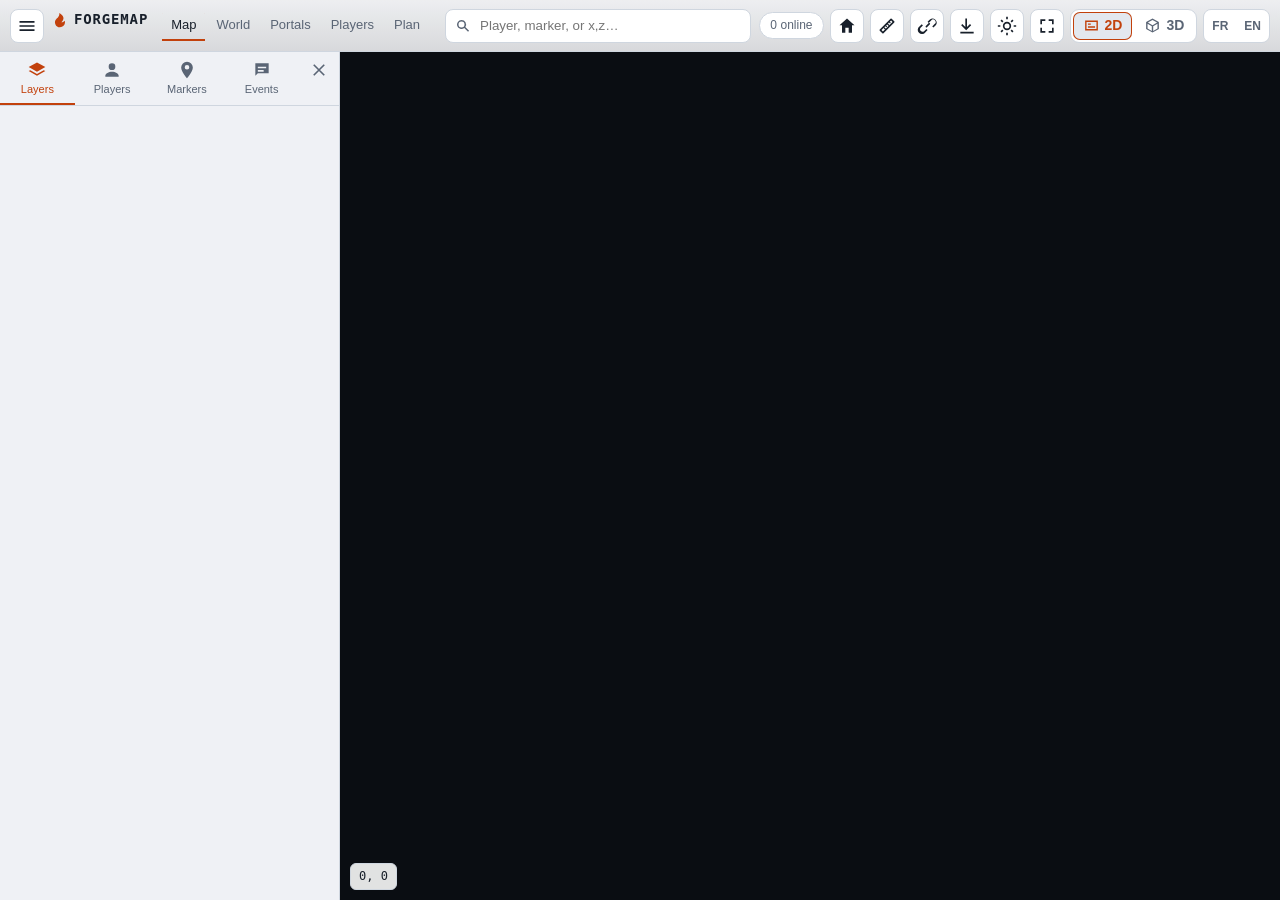
==== commit 1b08bf4a: "ForgeMap 2.0 : météo des joueurs, ciel de la 3D et prévisions Météo, biome et vent de chaque joueur " ====
--- a/WebMap/web/index.html
+++ b/WebMap/web/index.html
@@ -12,6 +12,7 @@
 <!-- ForgeMap's core (map-core.js): the place names are drawn by its drawNames -->
 <script src="site-config.js"></script>
 <script src="map-core.js"></script>
+<script src="js/card.js"></script>
 <script>
 // the menus' theme before anything is drawn (no flash of the other one): the browser's own setting
 // until the sun / moon button picks one, which is then kept
@@ -99,7 +100,7 @@
       <button data-tab="layers" class="active" title="Layers"><svg><use href="#i-layers"/></svg><span>Layers</span></button>
       <button data-tab="players" title="Players"><svg><use href="#i-players"/></svg><span>Players</span></button>
       <button data-tab="markers" title="Markers"><svg><use href="#i-markers"/></svg><span>Markers</span></button>
-      <button data-tab="stats" title="Stats"><svg><use href="#i-stats"/></svg><span>Stats</span></button>
+      <!-- ForgeMap: no Stats tab (Munin's statistics are not kept: the Monde and Joueurs pages are ForgeMap's) -->
       <button data-tab="events" title="Events"><svg><use href="#i-events"/></svg><span>Events</span><em id="events-badge" hidden></em></button>
       <button class="close" id="btn-close-sidebar" title="Close"><svg><use href="#i-close"/></svg></button>
     </nav>
--- a/WebMap/web/munin/css/forgemap.css
+++ b/WebMap/web/munin/css/forgemap.css
@@ -53,3 +53,42 @@
 /* a place's card (munin/js/layers/names.js): the name and its pencil on one line */
 .fm-place .fm-name { display: flex; align-items: center; gap: 8px; }
 .fm-place .fm-name .btn { padding: 0 6px; line-height: 1.4; }
+
+/* the player's card on the map (munin/js/fmcard.js): ForgeMap's pieces of a player (js/card.js), with
+   the colours site.css gives them, in Munin's card */
+.fm-card { --gold: var(--accent); --hair: rgba(255,255,255,.035); --nil: #5e534b; --ink: var(--text); --ink-2: var(--muted); --pill: 999px; --off: var(--danger); }
+.fm-card .fm-card-x { position: absolute; top: 6px; right: 8px; background: none; border: 0; color: var(--muted); font-size: 18px; cursor: pointer; }
+.fm-card .fm-card-head { display: flex; align-items: center; gap: 8px; font-size: 15px; padding-right: 20px; }
+.fm-card .fm-card-state { color: var(--muted); margin: 4px 0 8px; }
+.fm-card .fm-card-body { display: grid; justify-items: center; gap: 6px; margin: 8px 0; }
+.fm-card .dot { display: inline-block; width: .55rem; height: .55rem; border-radius: 50%; background: #8a8577; }
+.fm-card .dot.ok { background: var(--ok); box-shadow: 0 0 8px var(--ok); }
+.fm-card .cls { display: inline-block; padding: .1rem .45rem; border-radius: var(--pill); border: 1px solid var(--line); background: var(--hair); font-size: .62rem; font-weight: 600; letter-spacing: .06em; text-transform: uppercase; color: var(--gold); white-space: nowrap; }
+.fm-card .cls.early { color: var(--muted); border-style: dashed; }
+.fm-card .mini { display: grid; grid-template-columns: repeat(4, minmax(0, 1fr)); gap: .4rem; width: 100%; text-align: center; }
+.fm-card .mini .m { display: grid; min-width: 0; }
+.fm-card .mini .v { font-size: .92rem; font-weight: 700; color: var(--ink); font-variant-numeric: tabular-nums; line-height: 1.2; }
+.fm-card .mini .k { font-size: .55rem; font-weight: 600; text-transform: uppercase; letter-spacing: .03em; color: var(--muted); white-space: nowrap; }
+.fm-card .mini .nil .v { color: var(--nil); font-weight: 600; }
+.fm-card .radar { width: 210px; height: 210px; overflow: visible; }
+.fm-card .radar .fill { fill: var(--gold); fill-opacity: .2; stroke: var(--gold); stroke-width: 1.6; stroke-linejoin: round; }
+.fm-card .radar .grid { fill: none; stroke: var(--line); stroke-width: 1; }
+.fm-card .radar .spoke { stroke: var(--hair); stroke-width: 1; }
+.fm-card .radar .pt { fill: var(--gold); }
+.fm-card .radar .lb { font-size: 9.5px; font-weight: 600; letter-spacing: .06em; text-transform: uppercase; fill: var(--muted); }
+.fm-card .radar .lv { font-size: 9px; fill: var(--ink-2); font-variant-numeric: tabular-nums; }
+.fm-card .fm-ping { font-family: var(--mono); font-size: .72em; font-weight: 700; padding: .05em .4em; border-radius: var(--pill); border: 1px solid currentColor; white-space: nowrap; }
+.fm-card .fm-ping.good { color: var(--ok); } .fm-card .fm-ping.fair { color: var(--gold); } .fm-card .fm-ping.bad { color: var(--off); }
+
+/* Street View's figure (munin/js/pegman.js), under the zoom buttons */
+.fm-pegman { width: 34px; height: 34px; margin-top: 4px; border-radius: 8px; border: 1px solid var(--line); background: var(--bg-2); cursor: grab; display: grid; place-items: center; padding: 0; }
+.fm-pegman svg, .fm-pegman-ghost svg { width: 22px; height: 22px; fill: var(--accent); }
+.fm-pegman.armed { background: var(--accent); }
+.fm-pegman.armed svg { fill: #141110; }
+.fm-pegman-ghost { position: fixed; z-index: 3000; pointer-events: none; transform: translate(-50%, -100%); filter: drop-shadow(0 2px 3px rgba(0,0,0,.6)); }
+.fm-pegman-ghost svg { width: 30px; height: 30px; }
+.leaflet-container.fm-placing { cursor: crosshair; }
+
+/* the ping beside a player's name in their tooltip on the map (js/card.js's badge) */
+.leaflet-tooltip .fm-ping { margin-left: 6px; font-family: var(--mono); font-size: .72em; font-weight: 700; padding: .05em .4em; border-radius: 999px; border: 1px solid currentColor; white-space: nowrap; }
+.leaflet-tooltip .fm-ping.good { color: var(--ok); } .leaflet-tooltip .fm-ping.fair { color: var(--accent); } .leaflet-tooltip .fm-ping.bad { color: var(--danger); }
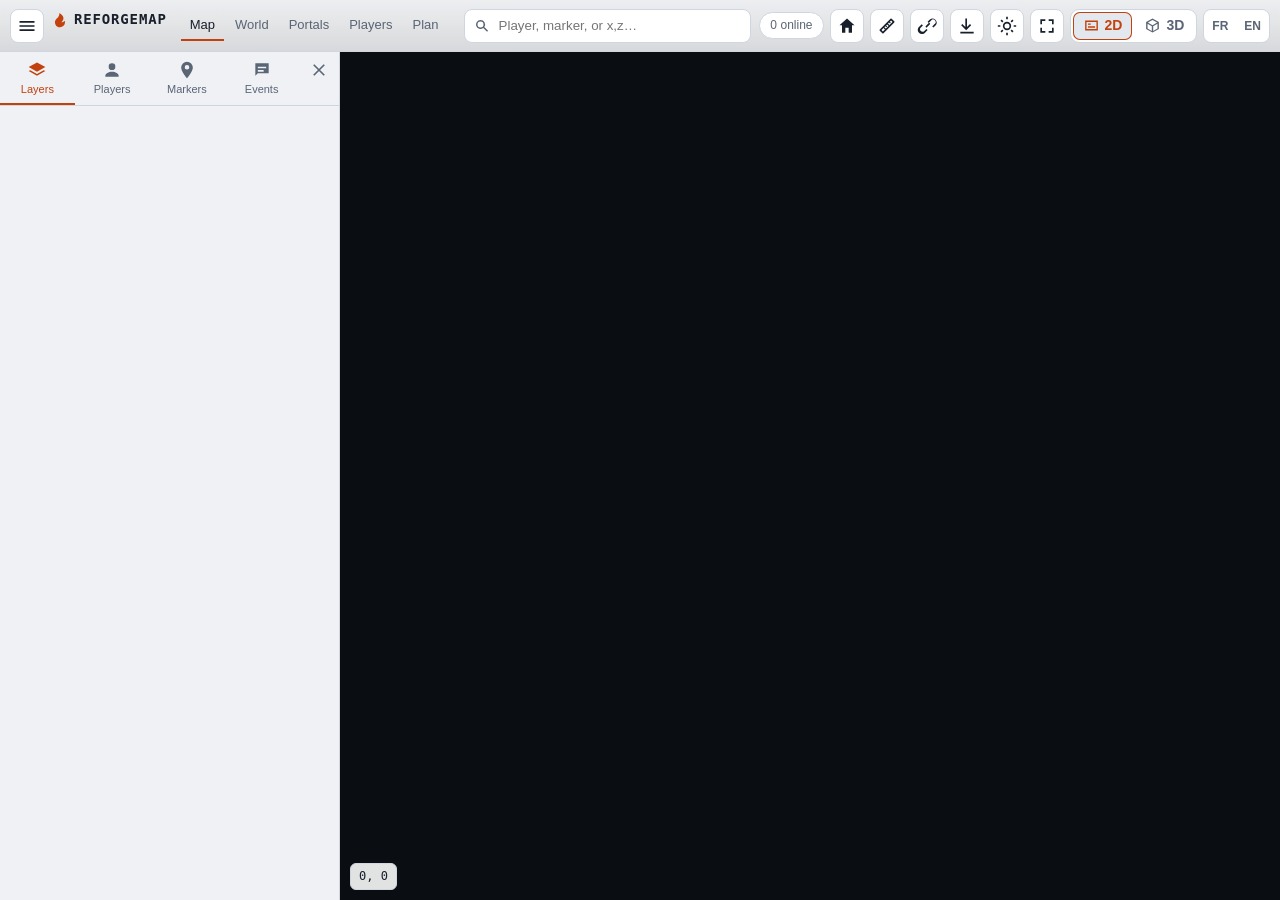
==== commit f442ff15: "Le site devient ReforgeMap, d'après ForgeMap, Munin Map et WebMap Le nom du site, ses titres d'ongle" ====
--- a/WebMap/web/index.html
+++ b/WebMap/web/index.html
@@ -2,10 +2,10 @@
 <html lang="fr">
 <head>
 <meta charset="utf-8">
-<title>ForgeMap</title>
+<title>ReforgeMap</title>
 <meta name="viewport" content="width=device-width, initial-scale=1, viewport-fit=cover">
 <meta name="theme-color" content="#141110">
-<link rel="icon" href="munin/icons/favicon.svg" type="image/svg+xml">
+<link rel="icon" type="image/svg+xml" href="data:image/svg+xml,%3Csvg%20xmlns%3D%22http%3A%2F%2Fwww.w3.org%2F2000%2Fsvg%22%20viewBox%3D%220%200%2024%2024%22%3E%3Cpath%20fill%3D%22%23f97316%22%20d%3D%22M12%2023a7.5%207.5%200%200%201-5.138-12.963C8.204%208.774%2011.5%206.5%2011%201.5c6%204%209%208%203%2014%201%200%202.5%200%205-2.47.27.773.5%201.604.5%202.47A7.5%207.5%200%200%201%2012%2023z%22%2F%3E%3C%2Fsvg%3E">
 <!-- ForgeMap: the page is Munin Map's (MIT), in ForgeMap's frame: its language, its pages, its colours -->
 <script src="js/i18n.js"></script>
 <script src="js/lang/fr.js"></script>
@@ -13,6 +13,9 @@
 <script src="site-config.js"></script>
 <script src="map-core.js"></script>
 <script src="js/card.js"></script>
+<!-- ForgeMap: the cinematic tour (js/tour.js) and the world's figures it shows (js/spot.js); munin/js/tourstage.js sets them on this map -->
+<script src="js/spot.js"></script>
+<script src="js/tour.js"></script>
 <script>
 // the menus' theme before anything is drawn (no flash of the other one): the browser's own setting
 // until the sun / moon button picks one, which is then kept
@@ -74,7 +77,7 @@
 
   <header class="topbar">
     <button class="icon-btn" id="btn-menu" title="Menu"><svg><use href="#i-menu"/></svg></button>
-    <div class="title"><span id="title"><svg class="flame"><use href="#i-flame"/></svg>ForgeMap</span><span class="sub" id="subtitle"></span></div>
+    <div class="title"><span id="title"><svg class="flame"><use href="#i-flame"/></svg>ReforgeMap</span><span class="sub" id="subtitle"></span></div>
     <nav class="fm-pages" aria-label="Pages"><a href="index.html" class="here" aria-current="page">Map</a><a href="world.html">World</a><a href="portals.html">Portals</a><a href="players.html">Players</a><a href="plan.html">Plan</a></nav>
     <div class="search">
       <svg><use href="#i-search"/></svg>
@@ -84,7 +87,7 @@
     <div class="topbar-right">
       <span id="online-pill" class="pill" title="Players online"><svg><use href="#i-players"/></svg><b>0</b><span>online</span></span>
       <button class="icon-btn" id="btn-home" title="Go to spawn"><svg><use href="#i-home"/></svg></button>
-      <button class="icon-btn" id="btn-measure" title="Measure distances and travel times" hidden><svg><use href="#i-ruler"/></svg></button>
+      <button class="icon-btn" id="btn-measure" data-only="2d" title="Measure distances and travel times" hidden><svg><use href="#i-ruler"/></svg></button>
       <button class="icon-btn" id="btn-link" title="Copy link to this view"><svg><use href="#i-link"/></svg></button>
       <button class="icon-btn" id="btn-export" title="Export"><svg><use href="#i-export"/></svg></button>
       <button class="icon-btn" id="btn-theme" title="Light menus"><svg><use href="#i-sun"/></svg></button>
--- a/WebMap/web/munin/css/forgemap.css
+++ b/WebMap/web/munin/css/forgemap.css
@@ -92,3 +92,82 @@
 /* the ping beside a player's name in their tooltip on the map (js/card.js's badge) */
 .leaflet-tooltip .fm-ping { margin-left: 6px; font-family: var(--mono); font-size: .72em; font-weight: 700; padding: .05em .4em; border-radius: 999px; border: 1px solid currentColor; white-space: nowrap; }
 .leaflet-tooltip .fm-ping.good { color: var(--ok); } .leaflet-tooltip .fm-ping.fair { color: var(--accent); } .leaflet-tooltip .fm-ping.bad { color: var(--danger); }
+
+/* ForgeMap: the cinematic tour (js/tour.js, munin/js/tourstage.js): a caption over the map, a figure
+   card between stops, a player's card at the side; the bars faded while it plays */
+.fm-tour { --bright: var(--text); --ink: var(--text); --ink-2: var(--muted); --gold: var(--accent); --faint: #7d7168; --card: var(--bg-3); --well: rgba(255,255,255,.04);
+  --hair: rgba(255,255,255,.035); --pill: 999px; --r: 10px; --shadow-lg: 0 10px 30px rgba(0,0,0,.45); font-family: var(--font); color: var(--text); }
+.fm-tour .glass { background: var(--glass); border: 1px solid var(--line); border-radius: var(--r); backdrop-filter: blur(4px); }
+.fm-tour .eyebrow { font-size: .66rem; font-weight: 600; text-transform: uppercase; letter-spacing: .08em; color: var(--muted); }
+.fm-tour .tourcap { position: absolute; left: 50%; bottom: 3.2rem; transform: translateX(-50%) translateY(8px); z-index: 1000; max-width: min(520px, calc(100% - 2rem));
+  padding: .7rem 1.1rem .8rem; text-align: center; opacity: 0; transition: opacity .7s ease, transform .7s ease; pointer-events: none; }
+.fm-tour .tourcap.show { opacity: 1; transform: translateX(-50%); }
+.fm-tour .tourcap .tt { font-size: 1.3rem; font-weight: 700; color: var(--bright); margin-top: .15rem; line-height: 1.2; }
+.fm-tour .tourcap .tl { font-size: .8rem; color: var(--ink-2); margin-top: .25rem; }
+.fm-tour .tourcap .ts { display: flex; flex-wrap: wrap; justify-content: center; gap: .2rem .9rem; margin-top: .45rem; font-size: .7rem; color: var(--muted); }
+.fm-tour .tourcap .ts:empty, .fm-tour .tourcap .tp:empty { display: none; }
+.fm-tour .tourcap .ts b { color: var(--bright); font-weight: 600; font-variant-numeric: tabular-nums; }
+.fm-tour .tourcap .tp { min-height: 0; padding: 0; cursor: default; display: block; }
+.fm-tour .tourcap .tp svg { margin: .4rem auto 0; }
+.fm-tour .tourfig { position: absolute; left: 50%; top: 50%; transform: translate(-50%, -50%) translateY(8px); z-index: 1000; width: min(19rem, calc(100% - 2rem)); min-height: 0;
+  padding: .8rem 1rem .9rem; cursor: default; box-shadow: var(--shadow-lg); opacity: 0; transition: opacity .7s ease, transform .7s ease; pointer-events: none; }
+.fm-tour .tourfig.show { opacity: 1; transform: translate(-50%, -50%); }
+.fm-tour .spot { display: flex; flex-direction: column; }
+.fm-tour .spot .eyebrow { display: flex; justify-content: space-between; gap: .5rem; }
+.fm-tour .spot .eyebrow .n { font-weight: 400; letter-spacing: 0; text-transform: none; color: var(--faint); }
+.fm-tour .spot .v { font-size: 1.9rem; font-weight: 700; color: var(--bright); margin-top: .3rem; line-height: 1.2; font-variant-numeric: tabular-nums; }
+.fm-tour .spot .v small { font-size: .76rem; font-weight: 500; color: var(--muted); }
+.fm-tour .spot .c { font-size: .74rem; color: var(--muted); margin-top: .2rem; line-height: 1.35; }
+.fm-tour .spot svg { display: block; width: 200px; max-width: 100%; height: 34px; margin-top: .55rem; overflow: visible; }
+.fm-tour .spot .ax { stroke: var(--line); stroke-width: 1; }
+.fm-tour .spot .sd { fill: var(--faint); }
+.fm-tour .spot .sm { fill: var(--gold); stroke: var(--card); stroke-width: 1.5; }
+.fm-tour .spot .rg { fill: none; stroke: var(--line); stroke-width: 4; }
+.fm-tour .spot .rf { fill: none; stroke: var(--gold); stroke-width: 4; stroke-linecap: round; }
+.fm-tour .spot .bb { fill: var(--well); stroke: var(--line); stroke-width: 1; }
+.fm-tour .spot .bf { fill: var(--gold); }
+.fm-tour .spot .t { font-size: 9.5px; fill: var(--muted); }
+.fm-tour .spot .t .tb { font-weight: 600; fill: var(--ink-2); }
+.fm-tour .pcard { position: absolute; left: .7rem; top: .7rem; z-index: 1000; width: 22rem; max-width: calc(100% - 1.4rem); padding: .65rem .75rem .75rem;
+  box-shadow: var(--shadow-lg); opacity: 0; transform: translateX(-8px); transition: opacity .7s ease, transform .7s ease; }
+.fm-tour .pcard.show { opacity: 1; transform: none; }
+.fm-tour .pcard .ph { display: flex; align-items: center; gap: .45rem; min-width: 0; }
+.fm-tour .pcard .nm { font-weight: 700; font-size: 1.05rem; color: var(--bright); min-width: 0; overflow: hidden; text-overflow: ellipsis; white-space: nowrap; }
+.fm-tour .pcard .pl { font-size: .74rem; color: var(--muted); margin-top: .1rem; }
+.fm-tour .pcard.ok .pl { color: var(--ok); }
+.fm-tour .pcard .pb { display: flex; align-items: center; gap: .75rem; margin-top: .6rem; }
+.fm-tour .pcard .viking { flex: 0 0 136px; border-radius: var(--r); }
+.fm-tour .pcard .viking canvas { height: 184px; }
+.fm-tour .pcard .viking figcaption { display: none; }
+.fm-tour .pcard .pr { flex: 1 1 0; min-width: 0; display: grid; justify-items: center; gap: .6rem; }
+.fm-tour .pcard .radar { width: 112px; height: 112px; display: block; }
+.fm-tour .pcard .mini { grid-template-columns: repeat(2, minmax(0, 1fr)); }
+@media (max-width: 560px), (max-height: 480px) {
+  .fm-tour .pcard .viking { display: none; }
+  .fm-tour .pcard .radar { width: 64px; height: 64px; }
+}
+.fm-tour-btn { font-size: 13px; }
+.fm-tour-btn.on { color: var(--accent); }
+body.tour .leaflet-control-container, body.tour #wind, body.tour .coords { opacity: .3; transition: opacity .6s; }
+body.tour #view3d .v3d-help { display: none; }
+
+/* ForgeMap (controles-par-mode): a control for one view only shows in it (ui.js only(), app.js setMode) */
+body.mode-3d [data-only="2d"], body:not(.mode-3d) [data-only="3d"] { display: none !important; }
+
+/* ForgeMap (interrupteurs-forgemap): the switches in the site's colours. Dark menus: a fine warm
+   outline and a dull knob off, the ember with a dark knob on. Light menus: a grey track off, the
+   ember on, the knob white. The whole row is the switch's label. */
+:root { --sw-off: transparent; --sw-edge: #75685e; --sw-knob: #75685e; --sw-knob-on: #141110; }
+:root[data-theme=light] { --sw-off: #cfc7bf; --sw-edge: transparent; --sw-knob: #fff; --sw-knob-on: #fff; }
+label.lrow { cursor: pointer; }
+.switch { width: 30px; height: 18px; }
+.switch i { background: var(--sw-off); box-shadow: inset 0 0 0 1px var(--sw-edge); }
+.switch i::after { top: 2px; left: 2px; width: 14px; height: 14px; background: var(--sw-knob); box-shadow: 0 1px 2px rgba(0, 0, 0, .25); }
+.switch input:checked + i { background: var(--accent); box-shadow: none; }
+.switch input:checked + i::after { transform: translateX(12px); background: var(--sw-knob-on); }
+
+/* ReforgeMap: the credit at the foot of the layers panel */
+#panel-layers .fm-credit { margin: 14px 4px 6px; font-size: 11.5px; line-height: 1.5; color: var(--muted); text-align: center; text-wrap: balance; }
+#panel-layers .fm-credit a { color: inherit; text-decoration: underline; text-decoration-color: color-mix(in srgb, currentColor 40%, transparent); }
+#panel-layers .fm-credit a:hover { color: var(--accent); }
+#panel-layers .fm-credit b { color: var(--text); font-weight: 600; }
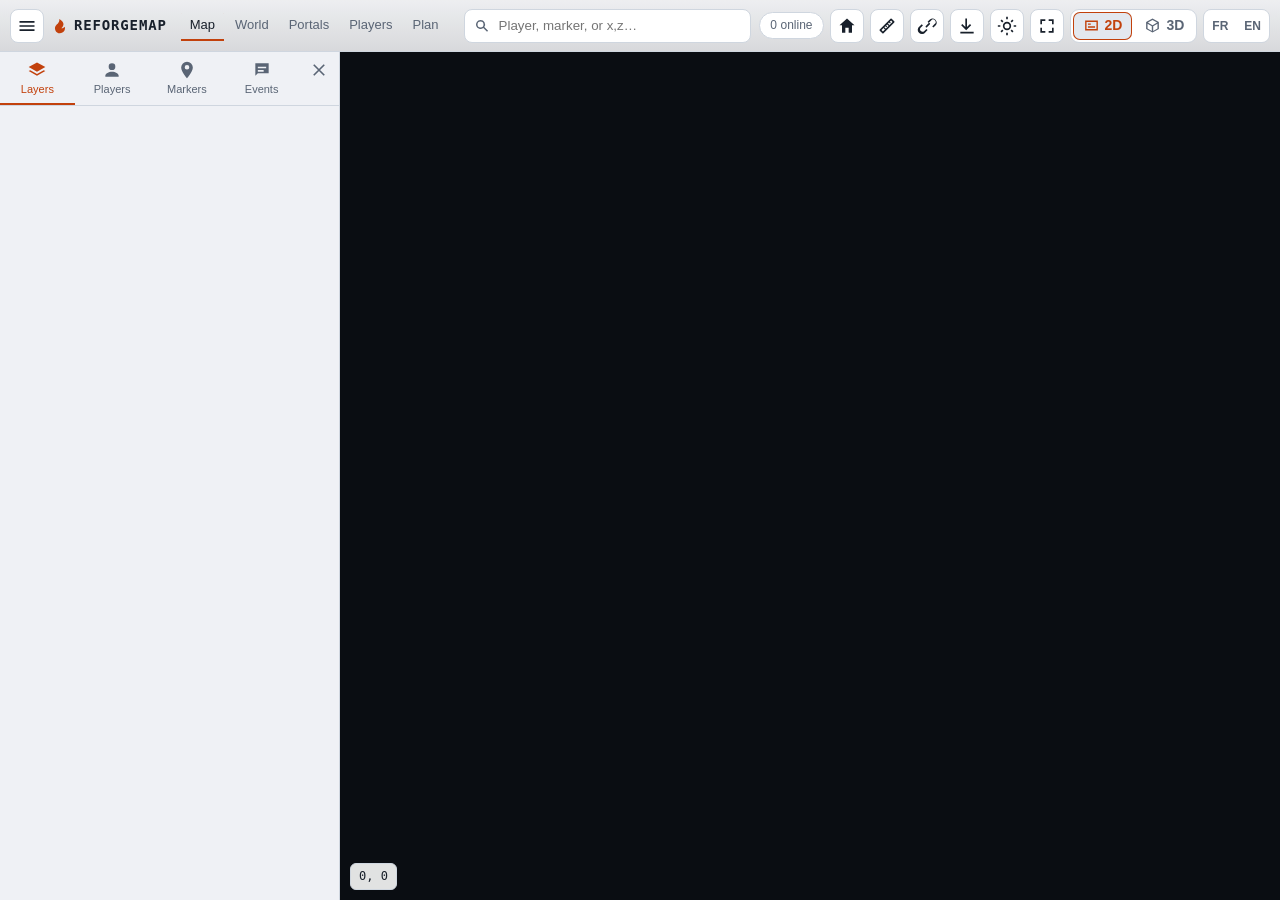
==== commit b62175d2: "Carte : la flamme et le nom du monde dans la barre, comme sur les autres pages La barre de la carte " ====
--- a/WebMap/web/index.html
+++ b/WebMap/web/index.html
@@ -77,7 +77,7 @@
 
   <header class="topbar">
     <button class="icon-btn" id="btn-menu" title="Menu"><svg><use href="#i-menu"/></svg></button>
-    <div class="title"><span id="title"><svg class="flame"><use href="#i-flame"/></svg>ReforgeMap</span><span class="sub" id="subtitle"></span></div>
+    <div class="title"><span id="title"><svg class="flame"><use href="#i-flame"/></svg>ReforgeMap</span></div>
     <nav class="fm-pages" aria-label="Pages"><a href="index.html" class="here" aria-current="page">Map</a><a href="world.html">World</a><a href="portals.html">Portals</a><a href="players.html">Players</a><a href="plan.html">Plan</a></nav>
     <div class="search">
       <svg><use href="#i-search"/></svg>
